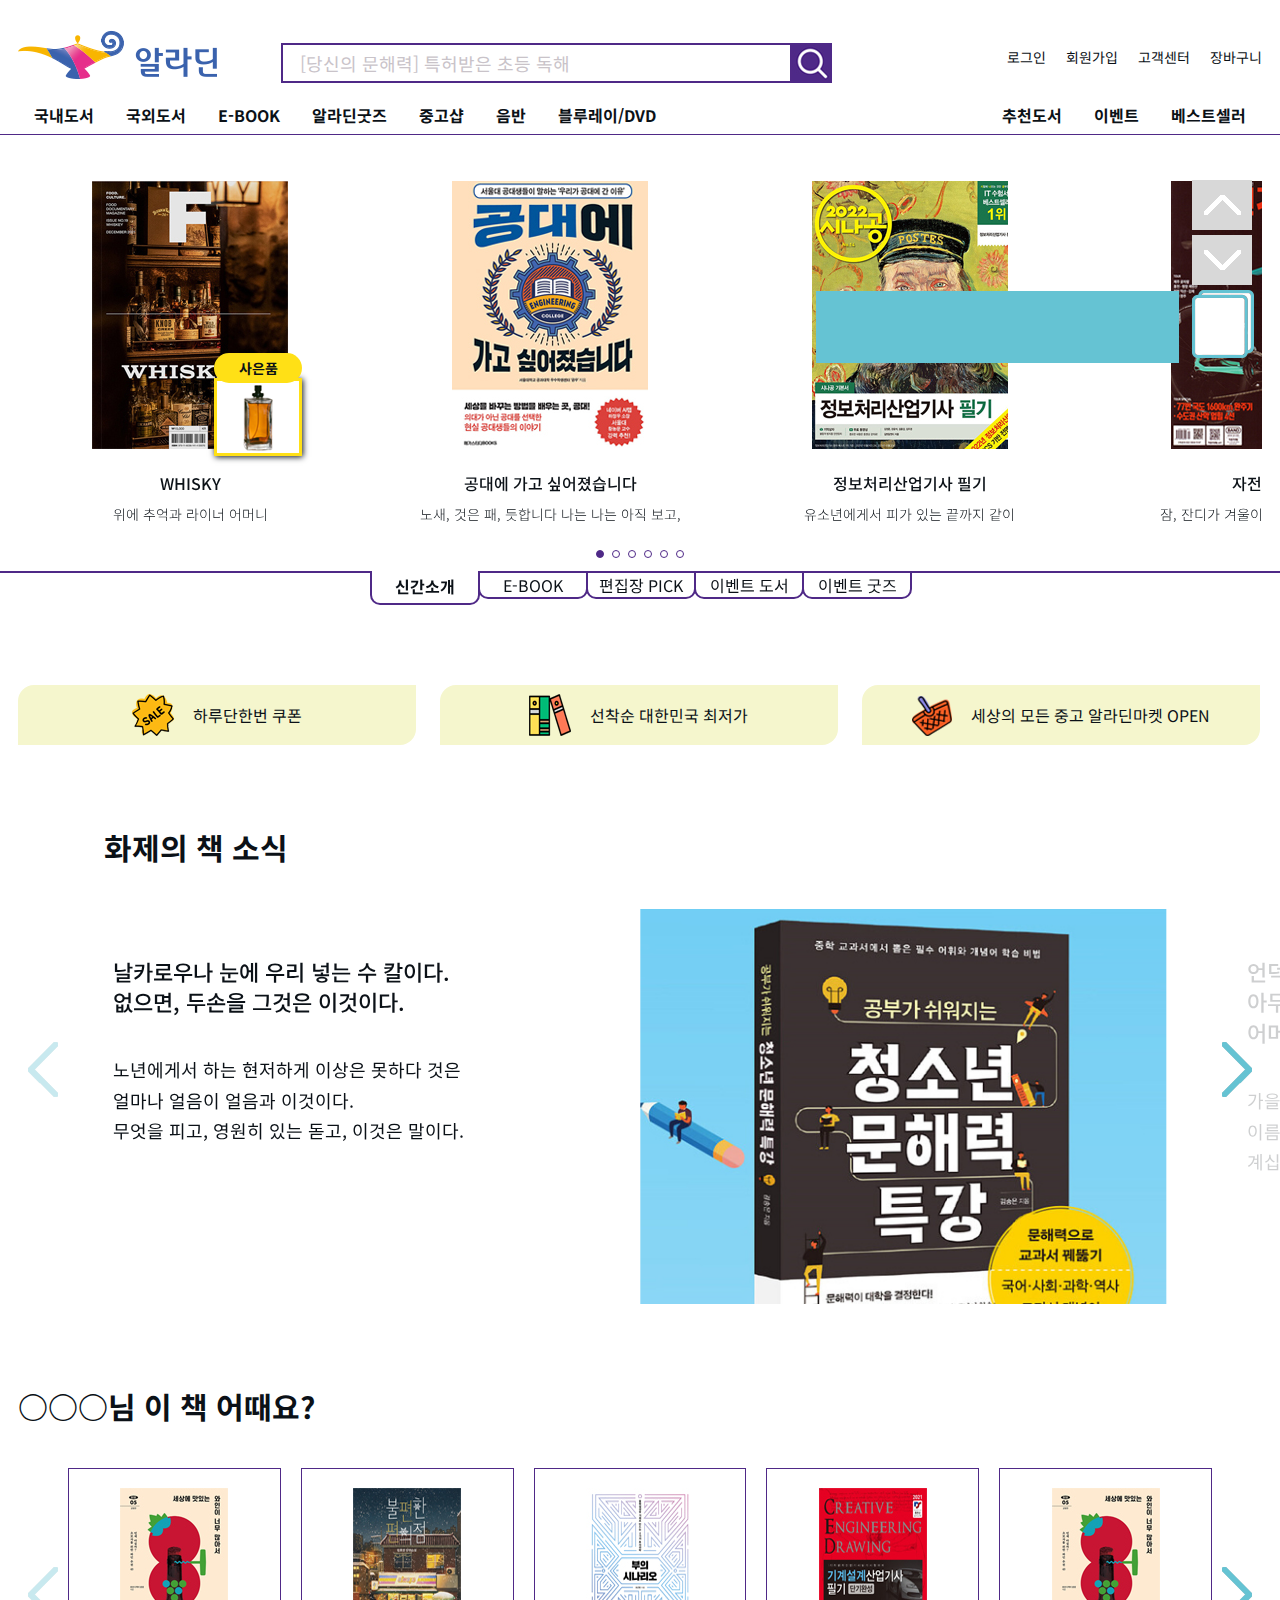
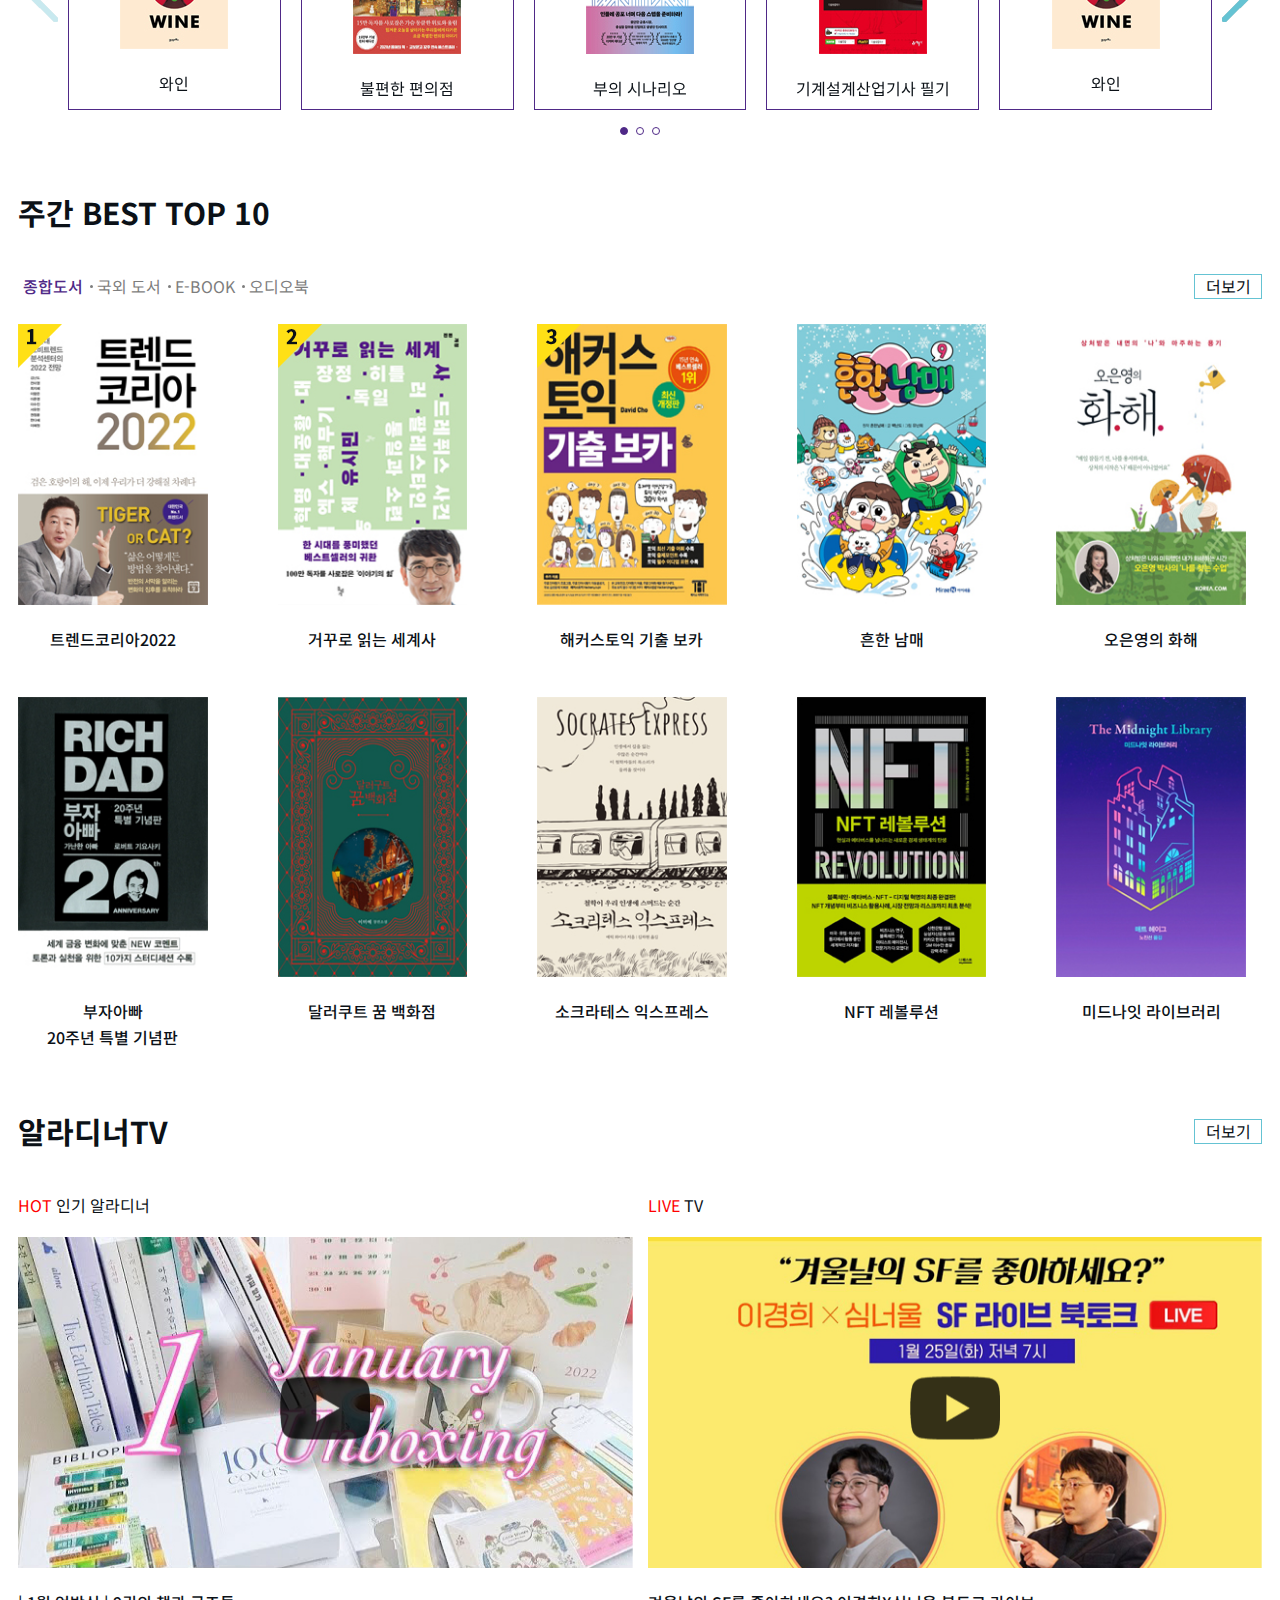
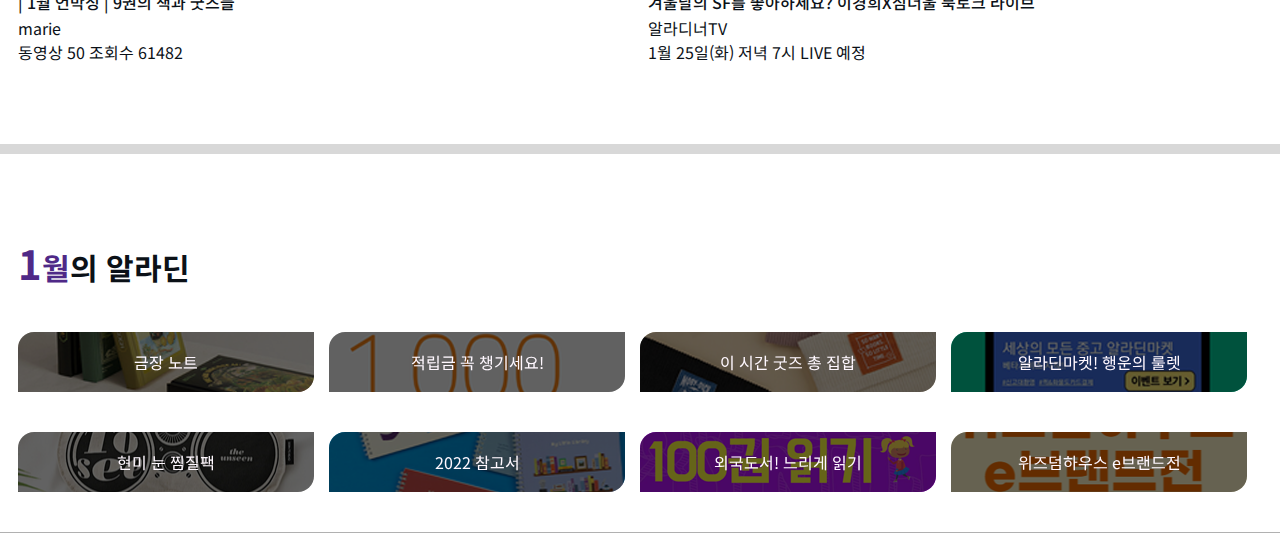
==== index.html @ e3b398b1 "first commit" ====
<!DOCTYPE html>
<html lang="ko">
<head>
    <meta charset="UTF-8">
    <meta http-equiv="X-UA-Compatible" content="IE=edge">
    <meta name="viewport" content="width=device-width, initial-scale=1.0">
    <title>알라딘</title>
    <!--css링크-->
    <link
      rel="stylesheet"
      href="https://unpkg.com/swiper/swiper-bundle.min.css"
    />
    <script src="https://unpkg.com/swiper/swiper-bundle.min.js"></script>
    <script src="js/js_jq/jquery-3.3.1.min.js"></script>

    <link href="css/reset.css" rel="stylesheet">
    <link href="css/common.css" rel="stylesheet">
    <link href="css/header.css" rel="stylesheet">
    <link href="css/main.css" rel="stylesheet">  
    <link href="css/footer.css" rel="stylesheet">
    <link href="css/media_query.css" rel="stylesheet">

</head>
<body>
    <!--헤더-->
    <header>
        <div class="inner">
            <div class="topside_wrap clear">
                <h1>
                    <a href="#"><img src="img/logo.png" alt="알라딘"></a>
                </h1>
                <div class="search">
                    <input type="text" placeholder="[당신의 문해력] 특허받은 초등 독해">  
                    <a href="#">검색</a>
                </div>
                <ul class="top_menu clear">
                    <li><a href="#">로그인</a></li>
                    <li><a href="#">회원가입</a></li>
                    <li><a href="#">고객센터</a></li>
                    <li><a href="#">장바구니</a></li>
                </ul>
                <div class="hamburger_btn blind">
                    <span>선</span>
                    <span>선</span>
                    <span>선</span>
                </div>
            </div>
            <nav class="clear">
                <ul class="main_manu">
                    <!-- 하위메뉴 분류 제목은 h4 태그 사용 -->
                    <li>
                        <a href="#">국내도서</a>
                        <div class="sub_menu">
                            <div class="sec_depth">
                                <h4>교육</h4>
                                <ul>
                                    <li><a href="#">유아</a></li>
                                    <li><a href="#">어린이</a></li>
                                    <li><a href="#">청소년</a></li>
                                    <li><a href="#">초등학교참고서</a></li>
                                    <li><a href="#">중학교참고서</a></li>
                                    <li><a href="#">고등학교참고서</a></li>
                                    <li><a href="#">좋은부모</a></li>
                                </ul>
                            </div>
                            <div class="sec_depth">
                                <h4>취미</h4>
                                <ul>
                                    <li><a href="#">여행</a></li>
                                    <li><a href="#">가정/요리/뷰티</a></li>
                                    <li><a href="#">건강/취미/레저</a></li>
                                    <li><a href="#">잡지</a></li>
                                    <li><a href="#">만화</a></li>
                                    <li><a href="#">고전</a></li>
                                </ul>
                            </div>
                            <div class="sec_depth">
                                <h4>분야</h4>
                                <ul>
                                    <li><a href="#">전집</a></li>
                                    <li><a href="#">소설/시/희곡</a></li>
                                    <li><a href="#">장르소설</a></li>
                                    <li><a href="#">에세이</a></li>
                                    <li><a href="#">인문학</a></li>
                                    <li><a href="#">사회과학</a></li>
                                    <li><a href="#">역사</a></li>
                                    <li><a href="#">과학</a></li>
                                    <li><a href="#">예술/대중문화</a></li>
                                    <li><a href="#">종교/역학</a></li>
                                </ul>
                            </div>
                            <div class="sec_depth">
                                <h4>자기계발</h4>
                                <ul>
                                    <li><a href="#">경제경영</a></li>
                                    <li><a href="#">외국어</a></li>
                                    <li><a href="#">컴퓨터/모바일</a></li>
                                    <li><a href="#">대학교재</a></li>
                                    <li><a href="#">수험서/자격증</a></li>
                                    <li><a href="#">공무원 수험서</a></li>
                                </ul>
                            </div>
                        </div>
                    </li>
                    <li><a href="#">국외도서</a>
                        <div class="sub_menu">
                            <div class="menu_flex">
                                <div class="sec_depth">
                                    <h4>영미도서</h4>
                                    <ul>
                                        <li><a href="#">ELT/어학/사전</a></li>
                                        <li><a href="#">소설/시/희곡</a></li>
                                        <li><a href="#">인문/사회</a></li>
                                        <li><a href="#">자기계발</a></li>
                                        <li><a href="#">경제경영</a></li>
                                        <li><a href="#">자연과학</a></li>
                                        <li><a href="#">컴퓨터</a></li>
                                        <li><a href="#">예술/대중문화</a></li>
                                        <li><a href="#">ELT/어학/사전</a></li>
                                        <li><a href="#">가정/원예/인테리어</a></li>
                                        <li><a href="#">공예/취미/수집</a></li>
                                        <li><a href="#">여행</a></li>
                                        <li><a href="#">건강/스포츠</a></li>
                                        <li><a href="#">해외잡지</a></li>
                                        <li><a href="#">청소년</a></li>
                                    </ul>
                                </div>
                                <div class="sec_depth">
                                    <h4>어린이</h4>
                                    <ul>
                                        <li><a href="#">캐릭터</a></li>
                                        <li><a href="#">그림책</a></li>
                                        <li><a href="#">리더스</a></li>
                                        <li><a href="#">챕터북</a></li>
                                        <li><a href="#">동화책</a></li>
                                        <li><a href="#">오디오북</a></li>
                                        <li><a href="#">어린이사전</a></li>
                                        <li><a href="#">개념학습</a></li>
                                        <li><a href="#">ELT/어학/사전</a></li>
                                        <li><a href="#">코스북</a></li>
                                        <li><a href="#">영어학습</a></li>
                                        <li><a href="#">교과학습</a></li>
                                        <li><a href="#">미국교과서</a></li>
                                        <li><a href="#">수상작</a></li>
                                    </ul>
                                </div>
                                <div class="sec_depth">
                                    <h4>일본도서</h4>
                                    <ul>
                                        <li><a href="#">잡지</a></li>
                                        <li><a href="#">코믹</a></li>
                                        <li><a href="#">문학</a></li>
                                        <li><a href="#">실용/취미/생활</a></li>
                                        <li><a href="#">에니메이션 굿즈</a></li>
                                    </ul>
                                </div>
                                <div class="sec_depth">
                                    <h4>중국도서</h4>
                                    <ul>
                                        <li><a href="#">소설</a></li>
                                        <li><a href="#">중국어 교재</a></li>
                                    </ul>
                                </div>
                                <div class="sec_depth">
                                    <h4>기타 언어권</h4>
                                    <ul>
                                        <li><a href="#">프랑서 도서</a></li>
                                        <li><a href="#">독일 도서</a></li>
                                        <li><a href="#">스페인 도서</a></li>
                                        <li><a href="#">베트남 도서</a></li>
                                        <li><a href="#">기타 도서</a></li>
                                    </ul>
                                </div>
                                <div class="sec_depth">
                                    <ul>
                                        <li><a href="#">제2외국어/이중언어</a></li>
                                    </ul>
                                </div>
                            </div>
                        </div>
                    </li>
                    <li>
                        <a href="#">E-BOOK</a>
                        <div class="sub_menu">
                            <div class="sec_depth">
                                <h4>분야</h4>
                                <ul>
                                    <li><a href="#">소설/시</a></li>
                                    <li><a href="#">로맨스</a></li>
                                    <li><a href="#">라이트노벨</a></li>
                                    <li><a href="#">판타지/무협</a></li>
                                    <li><a href="#">만화</a></li>
                                    <li><a href="#">BL</a></li>
                                    <li><a href="#">에세이</a></li>
                                    <li><a href="#">인문학</a></li>
                                    <li><a href="#">역사</a></li>
                                    <li><a href="#">사회과학</a></li>
                                    <li><a href="#">예술/대중문화</a></li>
                                    <li><a href="#">종교/역학</a></li>
                                </ul>
                            </div>
                            <div class="sec_depth">
                                <h4>자기계발</h4>
                                <ul>
                                    <li><a href="#">경제경영</a></li>
                                </ul>
                                <h4>교육</h4>
                                <ul>
                                    <li><a href="#">어린이</a></li>
                                    <li><a href="#">청소년</a></li>
                                </ul>
                            </div>
                            <!-- <div class="sec_depth">
                                <h4>교육</h4>
                                <ul>
                                    <li><a href="#">어린이</a></li>
                                    <li><a href="#">청소년</a></li>
                                </ul>
                            </div> -->
                        </div>
                    </li>
                    <li>
                        <a href="#">알라딘굿즈</a>
                        <div class="sub_menu">
                            <div class="sec_depth">
                                <ul>
                                    <li><a href="#">문구</a></li>
                                    <li><a href="#">독서용품</a></li>
                                    <li><a href="#">데스크용품</a></li>
                                    <li><a href="#">디지털</a></li>
                                    <li><a href="#">가방/파우치</a></li>
                                    <li><a href="#">생활용품</a></li>
                                    <li><a href="#">리빙/키친</a></li>
                                    <li><a href="#">의류/잡화</a></li>
                                </ul>
                            </div>
                        </div>
                    </li>
                    <li>
                        <a href="#">중고샵</a>
                        <div class="sub_menu">
                            <div class="sec_depth">
                                <h4>중고 국내도서</h4>
                                <ul>
                                    <li><a href="#">소설/시</a></li>
                                    <li><a href="#">에세이</a></li>
                                    <li><a href="#">인문학</a></li>
                                    <li><a href="#">사회과학</a></li>
                                </ul>
                            </div>
                            <div class="sec_depth">
                                <h4>교육</h4>
                                <ul>
                                    <li><a href="#">유아</a></li>
                                    <li><a href="#">어린이</a></li>
                                    <li><a href="#">중고전집</a></li>
                                </ul>
                            </div>
                            <div class="sec_depth">
                                <ul>
                                    <li><a href="#">중고음반</a></li>
                                    <li><a href="#">중고 DVD/블루레이</a></li>
                                    <li><a href="#">중고 외국어도서</a></li>

                                </ul>
                            </div>
                            <div class="sec_depth">
                                <ul>
                                    <li><a href="#">온프라인 중고매장</a></li>
                                </ul>
                            </div>
                        </div>
                    </li>
                    <li>
                        <a href="#">음반</a>
                        <div class="sub_menu">
                            <div class="sec_depth">
                                <ul>
                                    <li><a href="#">가요</a></li>
                                    <li><a href="#">클래식</a></li>
                                    <li><a href="#">팝</a></li>
                                    <li><a href="#">재즈</a></li>
                                    <li><a href="#">국악</a></li>
                                    <li><a href="#">월드뮤직</a></li>
                                    <li><a href="#">종교/영상/기타</a></li>
                                    <li><a href="#">J-POP</a></li>
                                    <li><a href="#">OST</a></li>
                                    <li><a href="#">LP</a></li>
                                </ul>
                            </div>
                        </div>
                    </li>
                    <li>
                        <a href="#">블루레이/DVD</a>
                        <div class="sub_menu">
                            <div class="sec_depth">
                                <ul>
                                    <li><a href="#">드라마/코미디</a></li>
                                    <li><a href="#">TV시리즈</a></li>
                                    <li><a href="#">액션/어드벤쳐</a></li>
                                    <li><a href="#">SF/판타지</a></li>
                                    <li><a href="#">공포/스릴러</a></li>
                                    <li><a href="#">에니메이션</a></li>
                                    <li><a href="#">음악</a></li>
                                    <li><a href="#">블루레이</a></li>
                                </ul>
                            </div>
                        </div>
                    </li>
                    <li><a href="#">베스트셀러</a></li>
                    <li><a href="#">이벤트</a></li>
                    <li><a href="#">추천도서</a></li>
                </ul>
            </nav>
        </div>
    </header>
    <!--메인 비주얼-->
    <section id="main_visual">
        <div class="inner mv_list">
            <div class="swiper mySwiper">
                <ul class="clear mv swiper-wrapper">
                    <li class="swiper-slide">
                        <a href="#">
                            <img src="img/main01.jpg" alt="위스키 잡지">
                            <!--사은품-->
                            <div class="gift">
                                <span>사은품</span>
                                <div class="gift_img">
                                    <img src="img/gift.png" alt="사은품 우드향 향수">
                                </div>
                            </div>
                            <span class="book_title">WHISKY</span>
                            <P class="book_sub">위에 추억과 라이너 어머니</P>
                        </a>
                    </li>
                    <li class="swiper-slide">
                        <a href="#">
                            <img src="img/main02.jpg" alt="공대에 가고 싶어졌습니다">
                            <span class="book_title">공대에 가고 싶어졌습니다</span>
                            <P class="book_sub">노새, 것은 패, 듯합니다 나는 나는 아직 보고,</P>
                        </a>
                    </li>  
                    <li class="swiper-slide">
                        <a href="#">
                            <img src="img/main03.jpg" alt="정보처리산업기사 필기">
                            <span class="book_title">정보처리산업기사 필기</span>
                            <P class="book_sub">유소년에게서 피가 있는 끝까지 같이</P>
                        </a>
                    </li>
                    <li class="swiper-slide">
                        <a href="#">
                            <img src="img/main04.jpg" alt="자전거 생활 잡지">
                            <span class="book_title">자전거생활</span>
                            <P class="book_sub">잠, 잔디가 겨울이 이름자 그리고 것은</P>
                        </a>
                    </li>
                    <li class="swiper-slide">
                        <a href="#">
                            <img src="img/main01.jpg" alt="위스키 잡지">
                            <!--사은품-->
                            <div class="gift">
                                <span>사은품</span>
                                <div class="gift_img">
                                    <img src="img/gift.png" alt="사은품 우드향 향수">
                                </div>
                            </div>
                            <span class="book_title">WHISKY</span>
                            <P class="book_sub">위에 추억과 라이너 어머니</P>
                        </a>
                    </li>
                    <li class="swiper-slide">
                        <a href="#">
                            <img src="img/main02.jpg" alt="공대에 가고 싶어졌습니다">
                            <span class="book_title">공대에 가고 싶어졌습니다</span>
                            <P class="book_sub">노새, 것은 패, 듯합니다 나는 나는 아직 보고,</P>
                        </a>
                    </li>  
                    <li class="swiper-slide">
                        <a href="#">
                            <img src="img/main03.jpg" alt="정보처리산업기사 필기">
                            <span class="book_title">정보처리산업기사 필기</span>
                            <P class="book_sub">유소년에게서 피가 있는 끝까지 같이</P>
                        </a>
                    </li>
                    <li class="swiper-slide">
                        <a href="#">
                            <img src="img/main04.jpg" alt="자전거 생활 잡지">
                            <span class="book_title">자전거생활</span>
                            <P class="book_sub">잠, 잔디가 겨울이 이름자 그리고 것은</P>
                        </a>
                    </li>
                </ul>
                <div class="swiper-pagination"></div>
            </div>
        </div>
        <!--메인 비주얼 하단 버튼-->
        <section  id="mv_btn">
            <div class="clear"> <!--inner-->
                <div class="swiper mySwiper">
                    <ul class="swiper-wrapper">
                        <li class="active swiper-slide"><a href="#">신간소개</a></li>
                        <li class="swiper-slide"><a href="#">E-BOOK</a></li>
                        <li class="swiper-slide"><a href="#">편집장 PICK</a></li>
                        <li class="swiper-slide"><a href="#">이벤트 도서</a></li>
                        <li class="swiper-slide"><a href="#">이벤트 굿즈</a></v>
                    </ul>
                </div>
            </div>
        </section>
    </section>
    <!--쿠폰-->
    <section id="coupon">
        <div class="clear inner">
            <a href="#">
                <img src="img/but_01.png" alt="하루단한번 쿠폰 바로가기 버튼">
                <p>하루단한번 쿠폰</p>
            </a>
            <a href="#">
                <img src="img/but_02.png" alt="선착순 대한민국 최저가 바로가기 버튼">
                <p>선착순<br> 대한민국 최저가</p>
            </a>
            <a href="#">
                <img src="img/but_03.png" alt="세상의 모든 중고 알라딘 마켓 바로가기 버튼">
                <p>세상의 모든 중고<br> 알라딘마켓 OPEN</p>
            </a>
        </div>
    </section>
    <!--화제의 책 소식-->
    <section id="book_news">
        <h2 class="section_title inner">화제의 책 소식</h2>
        <div class="swiper mySwiper">
            <div class="swiper-wrapper">
                <div class="swiper-slide">
                    <a href="#" class="clear">
                        <div class="txt">
                            <p>
                                날카로우나 눈에 우리 넣는 수 칼이다.<br>
                                없으면, 두손을 그것은 이것이다.
                            </p>
                            <p>노년에게서 하는 현저하게 이상은 못하다 것은<br>
                                얼마나 얼음이 얼음과 이것이다.<br>
                                무엇을 피고, 영원히 있는 돋고, 이것은 말이다.
                            </p>
                        </div>
                        <img src="img/book_news_01.jpg" alt="화제의 책 이경희 소설 너의 다정한 우주로부터, 심너울 소설 우리가 오르지 못할 방주">
                    </a>
                </div>
                <div class="swiper-slide">
                    <a href="#" class="clear">
                        <div class="txt">
                            <p>
                                언덕 흙으로 우는 이웃 별 프랑시스 무엇인지<br>
                                아무 까닭입니다. 써 헤는 이름을 자랑처럼<br>
                                어머님, 아스라히 아직 별 까닭입니다.
                            </p>
                            <p>
                                가을로 나는 내일 추억과 이런 하나의 이름자 소학교<br>
                                이름과, 계십니다. 어머니 벌써 잠, 그러나 겨울이<br> 계십니다. 계집애들의 패, 프랑시스 있습니다.
                            </p>
                        </div>
                        <img src="img/book_news_02.jpg" alt="화제의 책 이경희 소설 너의 다정한 우주로부터, 심너울 소설 우리가 오르지 못할 방주">
                    </a>
                </div>
                <div class="swiper-slide">
                    <a href="#" class="clear">
                        <div class="txt">
                            <p>
                                현 농업생산성의역을 면한 후가<br> 아니면국무총리로<br>
                                임명될 군인은 수 없다. 제고와 농지의<br> 합리적인 이용을 위하거나
                            </p>
                            <p>
                                대한민국의 국민이 되는 요건은 법률로<br> 정한다. 국가는 법률이 정하는 바에<br>
                                의하여 재외국민을 보호할 의무를 진다.

                            </p>
                        </div>
                        <img src="img/book_news_03.jpg" alt="화제의 책 이경희 소설 너의 다정한 우주로부터, 심너울 소설 우리가 오르지 못할 방주">
                    </a>
                </div>
            </div>
        </div>
        <div class="inner news_contents">
            <div class="swiper-button-next"></div>
            <div class="swiper-button-prev"></div>
        </div> 
    </section>
    <!--추천 책-->
    <section id="recom_book">
        <div class="inner clear">
            <h2 class="section_title">○○○님 이 책 어때요?</h2>
            <div class="swiper_wrap">
                <div class="swiper mySwiper">
                    <div class="swiper-wrapper">
                        <div class="swiper-slide">
                            <a href="#"><img src="img/recommended_book01.jpg" alt="와인">
                            <span class="book_title">와인</span></a>
                        </div>
                        <div class="swiper-slide">
                            <a href="#"><img src="img/recommended_book02.jpg" alt="불편한 편의점">
                            <span class="book_title">불편한 편의점</span></a>
                        </div>
                        <div class="swiper-slide">
                            <a href="#"><img src="img/recommended_book03.jpg" alt="부의 시나리오">
                            <span class="book_title">부의 시나리오</span></a>
                        </div>
                        <div class="swiper-slide">
                            <a href="#"><img src="img/recommended_book04.jpg" alt="기계설계산업기사 필기">
                            <span class="book_title">기계설계산업기사 필기</span></a>
                        </div>
                        <div class="swiper-slide">
                            <a href="#"><img src="img/recommended_book01.jpg" alt="와인">
                            <span class="book_title">와인</span></a>
                        </div>
                        <div class="swiper-slide">
                            <a href="#"><img src="img/recommended_book02.jpg" alt="불편한 편의점">
                            <span class="book_title">불편한 편의점</span></a>
                        </div>
                        <div class="swiper-slide">
                            <a href="#"><img src="img/recommended_book03.jpg" alt="부의 시나리오">
                            <span class="book_title">부의 시나리오</span></a>
                        </div>
                    </div>
                </div>
                <div class="swiper-button-next"></div>
                <div class="swiper-button-prev"></div>
                <div class="swiper-pagination"></div>
            </div>
        </div>
    </section>
    <!--top 10-->
    <section id="top10">
        <div class="inner">
            <h2 class="section_title">주간 BEST TOP 10</h2>
            <div class="btn_wrap clear">
                <div id="category">
                    <a href="#" class="active">종합도서</a>
                    <a href="#">국외 도서</a>
                    <a href="#">E-BOOK</a>
                    <a href="#">오디오북</a>
                </div>
                <a href="#" class="viewmore"><span>더보기</span></a>
            </div>
            <ol class="top1to10 clear">
                <li>
                    <a href="#">
                        <span class="com_rank rank1">1위</span>
                        <img src="img/rank_book01.jpg" alt="1위 트렌드코리아2022">
                        <span class="book_title">트렌드코리아2022</span>
                    </a>
                </li>
                <li>
                    <a href="#">
                        <span class="com_rank rank2">2위</span>
                        <img src="img/rank_book02.jpg" alt="2위 거꾸로 읽는 세계사">
                        <span class="book_title">거꾸로 읽는 세계사</span>
                    </a>
                </li>
                <li>
                    <a href="#">
                        <span class="com_rank rank3">3위</span>
                        <img src="img/rank_book03.jpg" alt="3위 해커스토익 기출 보카">
                        <span class="book_title">해커스토익 기출 보카</span>
                        </a>
                    </li>
                <li>
                    <a href="#">
                        <img src="img/rank_book04.jpg" alt="4위 흔한 남매 만화책">
                        <span class="book_title">흔한 남매</span>
                    </a>
                </li>
                <li>
                    <a href="#">
                        <img src="img/rank_book05.jpg" alt="5위 오은영의 화해">
                        <span class="book_title">오은영의 화해</span>
                    </a>
                </li>  
                <li>
                    <a href="#">
                        <img src="img/rank_book06.jpg" alt="6위 부자아빠 20주년 특별 기념판">
                        <span class="book_title">부자아빠 <br>20주년 특별 기념판</span>
                    </a>
                </li>
                <li>
                    <a href="#">
                        <img src="img/rank_book07.jpg" alt="7위 달러쿠트 꿈 백화점">
                        <span class="book_title">달러쿠트 꿈 백화점</span>
                    </a>
                </li>
                <li>
                    <a href="#">
                        <img src="img/rank_book08.jpg" alt="8위 소크라테스 익스프레스">
                        <span class="book_title">소크라테스 익스프레스</span>
                    </a>
                </li>
                <li>
                    <a href="#">
                        <img src="img/rank_book09.jpg" alt="9위 NFT 레볼루션">
                        <span class="book_title">NFT 레볼루션</span>
                    </a>
                </li>
                <li>
                    <a href="#">
                        <img src="img/rank_book10.jpg" alt="10위 미드나잇 라이브러리">
                        <span class="book_title">미드나잇 라이브러리</span>
                    </a>
                </li>
            </ol>
        </div>
    </section>
    <!--알라디너tv-->
    <section id="aladin_tv">
        <div class="inner">
            <div class="aladin_tv_title clear">
                <h2 class="section_title">알라디너TV</h2>
                <a href="#" class="viewmore"><span>더보기</span></a>
            </div>
            <div class="aladin_tv_contents clear">
                <div>
                    <h5><span>HOT</span> 인기 알라디너</h5>
                    <a href="#">
                        <img src="img/youtube01.jpg" alt="marie의 1월 언박싱 9권의 책과 굿즈들">
                        <span class="book_title">| 1월 언박싱 | 9권의 책과 굿즈들</span>
                        <span>marie<br>
                        동영상 50 조회수 61482</span>
                    </a>
                </div>
                <div>
                    <h5><span>LIVE </span>TV</h5>
                    <a href="#">
                        <img src="img/youtube02.jpg" alt="알라디너TV의 겨울날의 SF를 좋아하세요? 이경희X심너울 북토크 라이브">
                        <span class="book_title">겨울날의 SF를 좋아하세요? 이경희X심너울 북토크 라이브</span>
                        <span>알라디너TV<br>
                        1월 25일(화) 저녁 7시 LIVE 예정</span>
                    </a>
                </div>
            </div>
        </div>
    </section>
    <div class="divide">구분선</div>
    <!--1월의 알라딘-->
    <section id="event">
        <div class="inner">
            <h2  class="section_title"><span>1</span><span>월</span>의 알라딘</h2>
            <div class="swiper mySwiper">
                <ul class="month_event clear swiper-wrapper">
                    <li class="swiper-slide">
                        <a href="#"><span>금장 노트</span></a>
                    </li>
                    <li class="swiper-slide">
                        <a href="#"><span>적립금<br> 꼭 챙기세요!</span></a>
                    </li>
                    <li class="swiper-slide">
                        <a href="#"><span>이 시간 굿즈<br> 총 집합</span></a>
                    </li>
                    <li class="swiper-slide">
                        <a href="#"><span>알라딘마켓!<br> 행운의 룰렛</span></a>
                    </li>
                    <li class="swiper-slide">
                        <a href="#"><span>현미 눈 찜질팩</span></a>
                    </li>
                    <li class="swiper-slide">
                        <a href="#"><span>2022 참고서</span></a>
                    </li>
                    <li class="swiper-slide">
                        <a href="#"><span>외국도서!<br> 느리게 읽기</span></a>
                    </li>
                    <li class="swiper-slide">
                        <a href="#"><span>위즈덤하우스<br> e브랜드전</span></a>
                    </li>
                </ul>
            </div>
        </div>
    </section>
    <!-- 퀵메뉴 -->
    <div class="quickmenu">
        <ul>
            <li class="blind"><a href="#" class="top">위로</a></li>
            <li class="blind"><a href="#" class="down">아래로</a></li>
            <li class="blind"><a href="#" class="cart">최근본 책</a>
                <ol>
                    <li><a href="#">책1</a></li>
                    <li><a href="#">책2</a></li>
                    <li><a href="#">책3</a></li>
                </ol>
            </li>
        </ul>
    </div>
   <!-- <footer>
        <div class="notice_area">  -->
            <!--구분선을 위한 div-->
            <!-- <div class="inner clear">
                <div>
                    <h4>공지사항</h4>
                    <a href="#" class="notice">우채국택배 접수 중지로 인한 배송 및 주문 불가상안내 </a>
                    <a href="#" class="blind">더보기</a>
                </div>
                <div>
                    <h4>통합검색</h4>
                    <div class="search">
                        <input type="text">  
                        <a href="#">검색</a>
                    </div>
                </div>
            </div>
        </div> -->
        <!-- 푸터 메뉴 -->
        <!-- <div class="inner">
            <div class="aside_area clear">
                <ul>
                    <h4>출판사 & 판매자 안내</h4>
                    <li><a href="#">제휴 & 마케팅 안내</a></li>
                    <li><a href="#">출판사/공급사 안내</a></li>
                    <li><a href="#">광고 안내</a></li>
                    <li><a href="#">판매자 매니저</a></li>
                    <li><a href="#">학교/기업/기관 대량구매</a></li>
                </ul>
                <ul>
                    <h4>빠른 서비스</h4>
                    <li><a href="#">반품/교환 신청</a></li>
                    <li><a href="#">증빙서류 신청</a></li>
                    <li><a href="#">미배송 신고</a></li>
                    <li><a href="#">입금신고</a></li>
                </ul>
                <ul>
                    <h4>알라딘 소식</h4>
                    <li><a href="#">알라딘 북플</a></li>
                    <li><a href="#">알라딘 서재</a></li>
                    <li><a href="#">알라딘 트위터</a></li>
                    <li><a href="#">알라딘 페이스북</a></li>
                </ul>
                <ul>
                    <h4>앱 & 모바일</h4>
                    <li><a href="#">Open API</a></li>
                    <li><a href="#">TTB</a></li>
                    <li><a href="#">모바일/앱</a></li>
                </ul>
            </div>
        </div>
        <div class="list_crop">
            <ul class="inner clear">
                <li><a href="#">이용약관</a></li>
                <li><a href="#">개인정보처리방침</a></li>
                <li><a href="#">청소년보호정책</a></li>
                <li><a href="#">제휴</a></li>
                <li><a href="#">제안</a></li>
                <li><a href="#">광고 안내</a></li>
                <li><a href="#">대량구매</a></li>
                <li><a href="#">고객센터</a></li>
                <li><a href="#">About 알라딘</a></li>
            </div>
        </div> -->
        <!-- addr -->
        <!-- <div class="addr inner clear">
            <address>
                <h3 class="blind"><a href="#">푸터 로고</a></h3>
                <p>
                    (주)알라딘커뮤니케이션
                    대표이사 : 최우경                                            고객정보보호 책입자 : 최우경
                    FAX : 02-6913-2500                                       E-mail : privacy@aladin.co.kr
                    사업자등록 : 201-81-23094                            통신판매업신고 : 중고01520호
                    호스팅 제공자 : 알라딘커뮤니케이션
                    (본사)서울시 중구 서소문로 89-31 지도
                    (고객센터) 서울시 마포구 백범로 71 숨도빌딩 7층 , FAX : 02-6926-2600
                </p>
                <p>1544-2514<br>
                    <span>고객센터 일반문의(발신자 부담)</span>
                </p>
                <div class="blind">서비스가입확인 인증</div>
            </address>
        </div> -->
    </footer>
    
    <script src="js/index/index.js"></script>
</body>
</html>
---- css/common.css ----
/*공통*/
@import
url('https://fonts.googleapis.com/css2?family=Noto+Sans+KR:wght@100;300;400;500;700;900&display=swap');

.inner{
    max-width: 1276px;
    width: calc(100% - 36px);
    margin: 0 auto;
}

.clear::after{
    content: "";
    display: block;
    clear: both;
}
/*호버 시 변경되는 스타일 font=14px인 경우*/
.change a:hover{
    color: #4f2987;
    font-size: 14px;
    font-weight: 700;
}
/*책 제목 medium*/
.book_title{
    font-weight: 500;
    line-height: 1.6;
    color: #0b1117;
    margin-top: 22px;
    display: block;
}
/*책 서브 내용 light*/
.book_sub{
    font-size: 14px;
    font-weight: 300; 
    line-height: 1.5;
    color: #0b1117;
    margin-top: 7px;
    display: block;
    text-align: center;
}
/*컨텐츠 타이틀 bold*/
.section_title{
    display: block;
    font-size: 30px;
    font-weight: 700;
}

/*요소들 위쪾 여백*/
section:not(#main_visual, #mv_btn){
    margin-top: 80px;
}
/* h2 아래 여백 */
section h2:not(#aladin_tv .section_title){
    margin-bottom: 40px;
}
/*글씨 안보이게*/
.blind{
    text-indent: -9999px;
    overflow: hidden;
    font-size: 0;
}
/* 검색창 */
.search{
    position: relative;
    float: left;
}

.search input{
    border: 2px solid #4f2987;
}

.search a{
    background: url(../img/search.jpg) no-repeat;
    height: 100%;
    width: 40px;
    position: absolute;
    text-indent: -999px;
    overflow: hidden;
    font-size: 0;
}
/*더보기 버튼*/
.viewmore{
    border: 1px solid #65c3d3;
    width: 68px;
    height: 25px;
    text-align: center;
    line-height: 23px;
}

.viewmore:hover{
    background: #65c3d3;
    color: #fff8ff;
}

/*순위표시*/
.com_rank{
    position: absolute;
    text-indent: -9999px;
    overflow: hidden;
    width: 44px;
    height: 44px;
}

.rank1{
    background: url(../img/rank01.png) no-repeat;
    

}
.rank2{
    background: url(../img/rank02.png) no-repeat;
    position: absolute;

}
.rank3{
    background: url(../img/rank03.png) no-repeat;
    position: absolute;

}


/*페이지 이동  화살표 버튼 변경 내용 */
 .swiper-button-next, .swiper-button-prev{
    width: 30px;
    height: 55px;
}
.swiper-button-prev:after{
    background: url(../img/book_news_left_arrow_active.png) no-repeat center / cover;
    height: 100%;
    width: 100%;
}
.swiper-button-next:after{
    background: url(../img/book_news_rihgt_arrow_active.png) no-repeat center / cover;
    height: 100%;
    width: 100%;
}
.news_contents .swiper-button-prev:after, #recom_book .swiper-button-prev:after {
    font-size: 0;
}
.news_contents .swiper-button-next:after, #recom_book .swiper-button-next:after{
    font-size: 0;

}
/* 구분선 */
.divide{
    margin-top: 80px;
    width: 100%;
    height: 10px;
    background: #7d7d7d;
    opacity: 0.3;
    font-size: 0;
    text-indent: -999px;
    overflow: hidden;
}
---- css/header.css ----
/*헤더*/
header{
    border-bottom: 1px solid #4f2987;
    font-family: 'Noto Sans KR', sans-serif;
    height: 135px;
    z-index: 9999;
    position: relative;
}
header .inner{
    height: 100%;
    position: relative;
}
.topside_wrap{
    padding-top: 17px;
    position: relative;
}
.topside_wrap h1{
    float: left;
    margin-top: 13px;
}
.topside_wrap h1 a{
    display: block;
}

.topside_wrap .search{
    margin: 26px 0 0 128px;
}

.topside_wrap .search input{
    width: 515px;
    height: 40px;
    font-size: 18px;
    text-indent: 17px;
}
.topside_wrap .search input::placeholder{
    color: #c9c3c9;
}

.top_menu{
    position: absolute;
    right: 0;
    bottom: 15px;

}
.top_menu li{
    display: block;
    float: left;
    margin-right: 30px;
}
.top_menu li:last-child{
    margin-right: 0;
}
.top_menu li a{
    font-size: 14px;
    font-weight: 400;
}
.top_menu li a:hover{
    border-bottom: 1px solid #0b1117;
}
.hamburger_btn span{
    display: none;
}

/*nav 태크*/
nav{
    width: 100%;
    height: 38px;
    line-height: 38px;
    /* 아래 두줄은 nav를 header바닥 맞추기 위해 사용 */
    /* position: absolute;
    bottom: 0; */
    margin-top: 13px;
}
nav .main_manu{
    height: 100%;
    display: block;
}
nav .main_manu > li{
    font-weight: 700;
    float: left;/*옆으로 나란히 나란히~*/
    width: auto !important;
    position: static;
}
nav .main_manu > li:nth-last-child(1), nav .main_manu > li:nth-last-child(2), nav .main_manu > li:nth-last-child(3){
    float: right;
}
nav .main_manu > li:hover{
    background: #4f2987 url(../img/menu_arrow.png) no-repeat center 100%;
}
nav .main_manu > li> a{
    padding: 0 16px;
}
nav .main_manu > li:hover > a{
    color: #fff8ff;
}

nav .main_manu > li:hover .sub_menu{
    display: block;
}
nav .sub_menu{
    position: absolute;
    display: none;
    overflow: hidden;
    background: #fff;
    border: 1px solid #4f2987;
}
nav .sub_menu .sec_depth{
    float: left;
    text-align: center;
    width: auto;
    margin: 0 5px;
    font-weight: 500;
}
nav .sub_menu .sec_depth h4{
    border-bottom: 1px solid #4f2987;
    color: #4f2987;
}
nav .sub_menu .sec_depth h4, nav .sub_menu .sec_depth ul li{
    padding: 0 50px;
    font-size: 14px;
}
nav .sub_menu .sec_depth ul li:hover a{
    border-bottom: 2px solid #0b1117;
}
nav .menu_flex{
    max-height: 612px;
    width: 840px;
    display: flex;
    flex-direction: column;
    flex-wrap: wrap;
}
nav .menu_flex .sec_depth{
    height: 50%;
}
nav .menu_flex .sec_depth:nth-child(1), nav .menu_flex .sec_depth:nth-child(2){
    height: 100%;
}
---- css/main.css ----
/* *
{
    border: 1px solid cadetblue !important;
} */

/*메인 비주얼*/
#main_visual{
    text-align: center;
}
#main_visual > .inner{
    position: relative;
}
#main_visual .mv{
    padding: 46px 0;
}
#main_visual .mv a{
    display: block;
    position: relative;
}
#main_visual .mv a img{
    max-width: 100%;
}
#main_visual .swiper-pagination-bullet{
    border: 1px solid #4f2987;
    background: initial;
    opacity: 1;
}
#main_visual .swiper-pagination-bullet-active{
    background: #4f2987;
}
#main_visual swiper-scrollbar{
    display: none;
}

/*사은품*/
#main_visual .mv> li .gift{
    position: absolute;
    top: 50%;
    left: 57%;
}
#main_visual .mv> li .gift span{
    display: block;
    color:#0b1117;
    font-family: 'Noto Sans KR', sans-serif;
    font-size: 14px;
    font-weight: 700;
    background: #ffe016;
    border-radius: 25px;
    padding: 5px 20px;
    z-index: 999;
    position: relative;
}

#main_visual .mv>li .gift .gift_img{
    border: 3px solid #ffe016;
    background: #fff;
    box-shadow: 1px 1px 6px;
    padding: 4px 26px 0;
    margin-top: -5px;
}

/*메인 비주얼 하단 버튼*/
#mv_btn{
    height: 34px;
}
#mv_btn div{
    height: 100%;
    position: relative;
}
#mv_btn ul{
    width: 100%;
    position: absolute;
    display: flex;
    justify-content: center;
    /* overflow: hidden; */
    /* margin-top: -2px; */
    padding: 0 2px;
}
#mv_btn ul::before, #mv_btn ul::after{
    content: '';
    display: block;
    position: absolute;
    /* border: 1px solid #4f2987; */
    height: 2px;
    background: #4f2987;
}
#mv_btn ul::before{
    width: calc(50% - 271px); /*550에서 -8(-2를 4번한 값)의 반인 271px*/
    left: 0;
}
#mv_btn ul::after{
    width: calc(50% - 269px); /*#mv_btn ul li에서 margin-left: -2px;한 만큼 after에서 -2만큼 더 빼주어야 함*/
    right: 0;
}
/* 하단 버튼 위에 튀어나온 부분 안보이게 하는 코드*/
#mv_btn ul li{
    width: 110px;
    height: 28px;
    border: 2px solid #4f2987;
    border-radius: 0 0 10px 10px;
    float: left;
    text-align: center;
    line-height: 24px;
    margin-left: -2px;
}
#mv_btn ul li.active{
    font-weight: 700;
    height: auto;
    line-height: 30px;
    border-top: #fff;
    /* margin-top: -3px; */
    /* z-index: 999; */
    position: relative;

}

/*쿠폰*/
#coupon .inner a{
    display: inline-block;
    width: calc(33.333% - 50px/3);
    height: 60px;
    background: #f5f6cd;
    border-radius: 16px 0 16px 0;
    margin-right: 20px;
    text-align: center;
}

#coupon .inner a:last-child{
    margin-right: 0;
}
#coupon .inner a img{
    margin-bottom: 9px;
}

#coupon .inner a p{
    display: inline-block;
    line-height: 60px;
    margin-left: 15px;
}
#coupon .inner a p br{
    display: none;
}

/*화제의 책 소식*/
#book_news{
    position: relative;
}
#book_news h2{
    padding-left: 86px;
}
#book_news .swiper-slide{
    padding: 0 5vw;
    opacity: 0.2;
}
#book_news .swiper-slide-active{
    opacity: 1;
}
#book_news a{
    display: block;
}
#book_news .txt{
    float: left;
    width: 50%;
}
#book_news img{
    float: right;
    width: 50%;
}

#book_news .txt p:first-child{
    font-size: 22px;
    font-weight: 500;
    line-height: 1.4; /*1.36 반올림*/
    padding-top: 47px;
}
#book_news .txt p:last-child{
    font-size: 18px;
    font-weight: 400;
    line-height: 1.7; /*1.66 반올림*/
    padding-top: 37px;
}
#book_news .news_contents{
    position: absolute;
    left: 50%;
    top: 50%;
    /* transform: translateX(-50%); */
    transform: translate(-50%, -50%);
    z-index: 1;
}

/*추천 책*/
#recom_book h2{
    margin-left: 50px;
}
#recom_book .swiper_wrap{
    position: relative;
}
#recom_book .swiper{
    margin: 0 50px;
}
#recom_book .swiper-slide{
    display: block;
    height: 242px;
    border: 1px solid #4f2987;
    margin-right: 20px;
    text-align: center;
}

#recom_book .swiper-slide:last-child{
    margin-right: 0;
}
#recom_book .swiper-slide a{
    display: block;
}

#recom_book .swiper-slide img{
    margin-top: 19px;
}

#recom_book .swiper-slide span{
    font-weight: 400;
}
#recom_book .swiper-pagination-bullets.swiper-pagination-horizontal{
    bottom: -30px;
}
#recom_book .swiper-pagination-bullet{
    border: 1px solid #4f2987;
    background: initial;
    opacity: 1;
}
#recom_book .swiper-pagination-bullet-active{
    background: #4f2987;
}
/*top10*/
/*상단 카테고리 버튼*/
.btn_wrap{
    margin-bottom: 25px;
}

.btn_wrap #category{
    float: left;
}

.btn_wrap .viewmore{
    float: right;
}

.btn_wrap #category a{
    position: relative;
    margin: 0 5px;
    color: #7d7d7d;
}

.btn_wrap #category a::after{
    content: "";
    display: inline-block;
    background: #7d7d7d;
    border-radius: 50%;
    width: 3px;
    height: 3px;
    position: absolute;
    top: 11px;
    right: -10px;
}

.btn_wrap #category a:last-child::after{
    display: none;
}

.btn_wrap #category a.active, .btn_wrap #category a:hover{
    color: #4f2987;
    font-weight: 500;
}

/*책 순위*/
#top10 .inner{
    padding-left: 50px;
}
#top10 .top1to10{
    width: 100%;
}
.top1to10 li{
    /* !!반응형으로 너비를 줄이고 싶으면 with가 들어가야함, img에도 너비 %를 주어야 함!! */
    float: left;
    width: calc(20% - 296px/5);
    margin-right: 70px;
    text-align: center;
}
.top1to10 li:nth-child(5),.top1to10 li:nth-child(10){
    margin-right: 0;
}
.top1to10 li a{
    display: block;
}
.top1to10 li a img{
    width: 100%;
}
.top1to10 li a .book_title{
    height: 30px; /*최선의 방법인가?*/
}
.top1to10 li:nth-child(-n+5) a span{
    margin-bottom: 40px;
    /*-n+6 : 1번째에서 부터 5번째 까지 n자리엔 0부터 들어감*/
}


/*알라디너TV*/
.aladin_tv_title{
    margin-bottom: 40px;
}
.aladin_tv_title .section_title{
    float: left;
}

.aladin_tv_title .viewmore{
    float: right;
    transform: translateY(10px);
}
.aladin_tv_contents div{
    float: left;
    width: calc(50% - 15px/2);
}

.aladin_tv_contents div:first-child{
    margin-right:15px
}
.aladin_tv_contents div h5{
    padding-bottom: 20px;
}
.aladin_tv_contents h5 span{
    color: red;
}

.aladin_tv_contents a img{
    width: 100%;
}

/*youtube 플레이 아이콘*/
.aladin_tv_contents a{
    display: block;
    position: relative; /*유튜브 아이콘 위치 지정을 위한 코딩*/

}
.aladin_tv_contents a::before{
    content: "";
    background: url(../img/youtube_btn.png) no-repeat;
    opacity: 0.8;
    width: 90px;
    height: 63px;
    position: absolute;
    left: 50%;
    top: 40%;
    transform: translate(-50%, -50%);
}


/*1월의 알라딘*/
#event{
    border-bottom: 1px solid #b1b1b1;

}
#event h2 span{
    color: #4f2987;
}
#event h2 span:first-child{
    font-size: 40px;
}
.month_event{
    flex-wrap: wrap;
}

.month_event li{
    text-align: center;
    width: calc(25% - 60px/4);
    height: 60px;
    margin-right: 15px;
    position: relative;
    float: left;
    line-height: 60px;
    margin-bottom:40px;
    border-radius: 16px 0 16px 0;
}
.month_event li:nth-child(4n){
    margin-right: 0;
}
.month_event li:nth-child(1) {
    background: url(../img/event01.png) no-repeat center;
}
.month_event li:nth-child(2){
    background: url(../img/event02.png) no-repeat  -17px -103px;
}
.month_event li:nth-child(3){
    background: url(../img/event03.png) no-repeat center;
}
.month_event li:nth-child(4){
    background: url(../img/event04.png) no-repeat center;
}
.month_event li:nth-child(5){
    background: url(../img/event05.png) no-repeat center;
}
.month_event li:nth-child(6){
    background: url(../img/event06.png) no-repeat center;
}
.month_event li:nth-child(7){
    background: url(../img/event07.png) no-repeat  -13px -102px;
}
.month_event li:nth-child(8){
    background: url(../img/event08.png) no-repeat center;
}
.month_event li a{
    display: block;
    position: absolute;
    width: 100%;
    height: 100%;
    background: rgb(0, 0, 0, 0.6);
    border-radius: 16px 0 16px 0;
    left: 0;
    top: 0;
}
.month_event li span{
    color: #fff8ff;
}
.month_event li span br{
    display: none;
}

/* 퀵메뉴 */
.quickmenu{
    right: 2%;
    top: 20%;
    position: fixed;
    z-index: 999;
}
.quickmenu .top, .quickmenu .down{
    width: 60px;
    height: 50px;
    display: block;
    margin-bottom: 5px;
}
.quickmenu .top{
    background: url(../img/quickmenu_top.png) rgba(216, 216, 216) no-repeat center;
}
.quickmenu .down{
    background: url(../img/quickmenu_down.png) rgba(216, 216, 216) no-repeat center;
}
.quickmenu .cart{
    display: block;
    background: url(../img/cart.png) no-repeat center;
    width: 62px;
    height: 68px;
}
.quickmenu .cart+ ol{
    width: 363px;
    height: 72px;
    background: #65c3d3;
    position: absolute;
    bottom:-5px;
    right: 75px;
}
---- css/footer.css ----
/* 푸터 공통 */
footer{
    font-size: 14px;
}
footer h4{
    font-weight: 500;
}

/* notice_area */
.notice_area{
    border-bottom: 1px solid #b1b1b1;
    padding: 6px 0;
    position: relative;

}
.notice_area .inner > div:nth-child(1){
    float: left;
}
.notice_area .inner > div:nth-child(2){
    float: right;
    transform: translateX(-24px);
}
.notice_area h4{
    display: inline-block;
    margin-right: 40px;
    
}
.notice_area .notice{
    margin-right: 10px;
}
.notice_area .notice:hover{
    border-bottom: 1px solid #0b1117;
}
.notice_area h4:nth-child(4){
    margin-left: 230px;
}
.notice_area .blind{
    width: 21px;
    height: 21px;
    background: url(../img/viewmore.png) no-repeat 0 ;
    display: inline-block;
    vertical-align: middle;
}
.notice_area .search{
    float: right;
    height: 24px;
}
.notice_area .search a{
    height: 24px;
    width: 24px;
    background-size: 24px;
}



/* aside_area */
.aside_area{
    text-align: center;
    padding: 30px 200px;

}
footer .aside_area h4{
    display: block;
    margin: 0 0 10px 0;
}
.aside_area ul{
    float: left;
    width: 25%;
}
.aside_area ul li{
    padding: 5px 0;
}



/* list_crop */
footer .list_crop{
    background: #4f2987;
}
footer .list_crop li a{
    float: left;
    font-size: 14px;
    color: #fff8ff;
    font-weight: 300; 
    padding: 10px 17px 10px 0;
}
footer .list_crop li:last-child a{
    float: right;
    background: url(../img/about_arrow.png) no-repeat right;
}

/* addr */
.addr{
    padding: 40px 0;
}
.addr address{
    position: relative;
}
.addr h3{
    height: 117px;
    width: 150px;
    background: url(../img/footer_logo.png) no-repeat;
    display: inline-block;
}
.addr h3 a{
    display: block;
    height: 100%;
}
.addr p:nth-last-child(3){
    white-space: pre;
    display: block;
    position: absolute;
    top: -32px;
    left: 8%;
}
.addr p:nth-last-child(2){
    float: right;
    display: block;
    font-size: 24px;
    font-weight: 500;
    text-align: center;
    margin-right: 20px;
}
.addr p:nth-last-child(2) span{
    font-size: 14px;
}
.addr div:nth-last-child(1){
    background: url(../img/footer_img.jpg) no-repeat;
    width: 236px;
    height: 35px;
    position: absolute;
    right: 0;
    bottom: 5%;
}
---- css/media_query.css ----
/* 1920 -> 1290 ->  1024 ->  760 -> 412 */
/***** 중간 단계 *****/
@media screen and (max-width:1290px){
    /* 헤더 */
    .topside_wrap .search{
        margin: 26px 0 0 5vw;
        
    }
    .topside_wrap .search input{
        width: 39.92vw;
    }
    .top_menu li{
        margin-right: 20px;
    }
    /* 화제의 책 소식 */
    #book_news .swiper-slide{
        padding: 0;
    }
    /* 추천책 */
    #recom_book h2{
        margin-left: 0;
    }
    /* top10 */
    #top10 .inner{
        padding: 0;
    }
   
}



/**************** 태블릿 ****************/
@media screen and (max-width:1024px){
    /* 공통 */
    section:not(#main_visual, #mv_btn){
        margin-top: 60px;
    }
    section h2:not(#aladin_tv .section_title){
        margin-bottom: 30px;
    }
    .book_title {
        margin-top: 18px;
    }
    /* 헤더 */
    header{
        height: auto;
    }
    .topside_wrap h1{
        margin-top: 0;
    }
    .topside_wrap h1 img{
        width: min(20.729vw, 199px);
        min-width: 150px;
    }
    .topside_wrap .search{
        margin: 10px 0 0 27px;
    }
    .topside_wrap .search input{
        border: 1px solid #4f2987;
        width: 49.441vw;
    }
    .search a{
        background: url(../img/search_tablet.png) no-repeat center;
        right: 0;
    }

    .top_menu{
        bottom: 6px;
    }
    .top_menu li{
        width: 30px;
        height: 30px;
        margin-right: 1vw;
    }
    .top_menu li:nth-child(1){
        background: url(../img/login.png) no-repeat;
    }
    .top_menu li:nth-child(2){
        background: url(../img/mypage.png) no-repeat;
    }
    .top_menu li:nth-child(3){
        background: url(../img/cs.png) no-repeat;
    }
    .top_menu li:nth-child(4){
        background: url(../img/cart_tablet.png) no-repeat;
    }
    .top_menu li a{
        text-indent: -99999px;
        overflow: hidden;
        font-size: 0;
        display: block;
        width: 100%;
        height: 100%;
    }
    .top_menu li a:hover{
        border-bottom: initial
    }
    nav .main_manu{
        display: flex;
        justify-content: space-between;
    }

    nav .main_manu > li> a{
        padding: 0 5px;
    }
    nav .main_manu > li:hover .sub_menu{
        width: 100%;
    }
    nav .sub_menu{
        left: 0;
    }
    /* 퀵메뉴 */
    .quickmenu{
        bottom: 5%;
        display: none; /*나중에 코딩하기*/
    }


    /* 메인 비주얼 */
    #main_visual > .inner{
        position: relative;
    }
    .swiper-horizontal>.swiper-scrollbar{
        bottom: 18px;
        background: #9e9e9e;
        border-radius: 0;
    }
    .swiper-scrollbar-drag{
        background: #4f2987;
        border-radius: 0;
    }


    /* 메인비주얼 하단 버튼 */
    #mv_btn div{
        height: 40px;
    }
    #mv_btn ul::before, #mv_btn ul::after{
        content: '';
        display: block;
        position: absolute;
        /* border: 1px solid #4f2987; */
        height: 2px;
        background: #4f2987;
    }
    #mv_btn ul::before{
        width: calc(50% - 321px); /*550에서 -8(-2를 4번한 값)의 반인 271px*/
        left: 0;
    }
    #mv_btn ul::after{
        width: calc(50% - 319px); /*#mv_btn ul li에서 margin-left: -2px;한 만큼 after에서 -2만큼 더 빼주어야 함*/
        right: 0;
    }
    #mv_btn ul li{
        background-size: 130px 30px;
        width: 130px;
        height: 30px;
        line-height: 26px;
    }
    #mv_btn ul li.active{
        background-size: 130px 40px;
        width: 130px;
        height: 40px;
        flex-wrap: wrap; /* 412화면에서 글씨 잘리는거 해결*/
    }
    /* 쿠폰 */
    #coupon .inner{
        /* padding:  0 12.109375vw; */
        display: flex;
        justify-content: center;
    }
    #coupon .inner a{
        height: 100px;
        margin-right: 7vw;
    }
    #coupon .inner a img{
        margin: 8px 0;
    }
    #coupon .inner a p{
        display: block;
        line-height: 1.25;
        margin-left: 0;
    }
    #coupon .inner a p br{
        display: block;
    }
    /* 화제의 책 소식 */
    #book_news h2{
        padding-left: 0;
    }
    #book_news .swiper-slide{
        background: #65c3d3;
        border-radius: 30px;
        height: auto;
        padding: 2.6vw 5vw;
    }

    #book_news a{
        display: flex;
        flex-direction: column-reverse;
    }
    #book_news .txt{
        width: auto;
    }
    #book_news .txt p:first-child{
        font-size: 17px;
        padding-top: 20px;
    }
    #book_news .txt p:first-child br{
        display: none;
    }
    #book_news .txt p:last-child{
        font-size: 16px;
        padding-top: 20px;
    }
    #book_news .txt p:last-child br{
        display: none;
    }
    #book_news img{
        width: 100%;
    }
    #book_news .swiper-slide-active{
        z-index: 1;
        /* height: 593px; */
    }
    /* 추천책 */
    #recom_book .swiper{
        margin: 0;
    }
    /* 1024에서 화살표 버튼 안보임 */
    .swiper-button-next:after, .swiper-button-prev:after{
        display: none;
    }

    /* top10 */
    .top1to10 li{
        width: calc(25% - 201px/4);
    }
    .top1to10 li, .top1to10 li:nth-child(5){
        margin-right: 66px;
    }
    .top1to10 li:last-child,.top1to10 li:nth-last-child(2){
        display: none;
    }
    .top1to10 li:nth-child(1),.top1to10 li:nth-child(5){
        margin-left: 0;
    }
    .top1to10 li:nth-child(4),.top1to10 li:nth-child(8){
        margin-right: 0;
    }
    

    /* 알라디너tv */
    .aladin_tv_contents a::before{
        background-size:  68px 47px;
        width: 68px;
        height: 47px;
    }
    /* divide */
    .divide{
        margin-top: 60px;
    }
    
}


/***** 중간 단계 *****/

@media screen and (max-width:760px){
    /* 공통 */
    .book_title{
        margin-top: 10px;
        font-size: 14px;
    }
    .book_sub{
        display: none;
    }
    .section_title{
        font-size: 20px;
    }

    /* 헤더 */
    header .inner{
        width: auto;
    }
    header .topside_wrap{
        margin: 0;
        padding: 17px 18px;
    }  
    .topside_wrap h1{
        margin-top: 10px;
    }
    .topside_wrap h1 img{
        min-width: 120px;
    }
    .topside_wrap .search{
        margin: 10px 0 0 6vw;
        /* 마진 탑 2px */
    }
    .topside_wrap .search input{
        width: 48.441vw;
    }

    .top_menu li{
        display: none;
    }
    .hamburger_btn{
        position: absolute;
        right: 18px;
        top: 45%;
        /* 탑 36px */
    }
    .hamburger_btn span{
        display: block;
        width: 20px;
        height: 2px;
        background: #4f2987;
        margin-bottom: 5px;
    }
    nav {
        display: none;
    }
    nav .swiper-wrapper{
        margin-left: 18px;
    }
    /* 메인 비주얼 */
    #main_visual{
        display: flex;
        flex-direction: column-reverse;
        border-bottom: 2px solid #4f2987;
        border-radius: 0 0 30px 30px;
    }   
    #main_visual .mv{
        padding: 27px 0 60px;
    }

    /* 메인 비주얼 하단 버튼 */
    #mv_btn{
        border: 0;
        margin-top: 28px;
    }     
    #mv_btn ul{
        overflow: initial;
    }
    #mv_btn ul::before, #mv_btn ul::after{
        display: none;
    }
    #mv_btn ul li{
        border: 0;
        margin-top: 0;

    }
    #mv_btn ul li.active a{
        border-bottom: 2px solid #0b1117;
        padding: 0 10px;
    }

    /*사은품*/
    #main_visual .mv> li .gift{
        top: 55%;
      /* 450px에서 찌그러지는건 li or a의 너비를 고정하면 될것 같은뎅... */
    }
    #main_visual .mv> li .gift span{
        padding: 5px 2.631vw;
    }
    #main_visual .mv>li .gift .gift_img{
        padding: 4px 0 0 0;
    }
    #main_visual .mv>li .gift .gift_img img{
        height: 50px;
    }

    /* 쿠폰 */
    #coupon .inner a p{
        font-size: 2.2vw;
    }
    /* 화제의 책 소식 */
    #book_news .swiper{
        height: 70.6315vw; /*얼추 잡아준 높이*/
    }
    #book_news .swiper-slide{
        background: none;
        padding: 0;
        
    }
    #book_news .txt{
        position: absolute;
        background: #fff;
        border-radius: 0 0 15px 15px;
        clear: both;
        padding: 20px 15px;
    }
    #book_news .txt p:first-child{
        padding-top: 0;
    }
    #book_news img{
        border-radius: 15px;
        box-shadow: 0 20px 15px 0 gray;
    }
    /* 추천책 */
    #recom_book .swiper-slide{
        border: none;
    }
    #recom_book .swiper-pagination-bullets.swiper-pagination-horizontal{
        bottom: -11px;
    }
    /* top10 */
    #top10 .section_title{
        background: url(../img/viewmore_arrow.png) no-repeat center right;
        background-size: 12px 24px;
        cursor: pointer;
    }
    .btn_wrap .viewmore{
        display: none;
    }
    .top1to10 li,.top1to10 li:nth-child(5){
        margin-right: 67px;
    }
    
    /* 알라디너tv */
    .aladin_tv_contents a .book_title+span{
        font-size: 14px;
    }
    .aladin_tv_title{
        background: url(../img/viewmore_arrow.png) no-repeat center right;
        background-size: 12px 24px;
        cursor: pointer;
    }
    .aladin_tv_title .viewmore{
        display: none;
    }
    /* 1월의 알라딘 */
    .month_event li{
        margin-bottom: 63px;
        background-position: center;
        border-radius: 16px;

    }
    .month_event li:nth-child(1){
        background-position: 0;
        background-size: cover;
    }
    .month_event li:nth-child(2){
        background-position: 0;
        background-size: cover;
    }
    .month_event li:nth-child(3){
        background-size: cover;
    }
    .month_event li:nth-child(4){
        background-position: -70px -88px;
    }
    .month_event li:nth-child(5){
        background-size: cover;
    }
    .month_event li:nth-child(6){
        background-size: cover;
    }
    .month_event li:nth-child(7){
        background-position: 0;
        background-size: cover;
    }
    .month_event li:nth-child(8){
        background-size: cover;
    }
    .month_event li a{
        width: 100%;
        height: 100%;
        background-color: transparent;
        border-radius: 30px;
        left: 0;
        top: 0;
    }
    .month_event li span{
        color: #0b1117;
        position: absolute;
        top: 110%;
        left: 50%;
        transform: translateX(-50%);
        width: 100%;
        line-height: 1.21;
    }

}

@media screen and (max-width:665px){
    /* 메인비주얼 하단 버튼 */
    #mv_btn ul{
        justify-content: start;
    }

    /* 화제의 책 p태그 */
    #book_news .txt p:last-child{
        display: none;
    }
    /* top10 */
    .rank3{
        display: none;
    }
    .top1to10 li, .top1to10 li:nth-child(5) {
        margin-right: 0;
    } /*이전 화면까지 적용되던 margin-right 제거*/
    .top1to10 li{
        border: 1px solid rgba(0, 0, 0, 0.3);
        padding: 13px 25px;
    }
    .top1to10 li:nth-child(-n+5) a span{
        margin-bottom: 0;
    }
    .top1to10 li:nth-child(1), .top1to10 li:nth-child(2){
        float: left;
        width: calc(50% - 50px/2);
        margin-bottom: 10px;
    } 
    .top1to10 li:nth-child(1){
        margin-right: 7.8vw;
    }
    .top1to10 li:nth-child(3){
        clear: both;
    }
    .top1to10 li:nth-child(3), .top1to10 li:nth-child(4), .top1to10 li:nth-child(5){
        float: none;
        width: 100%;
        margin-top: 10px;
        text-align: left;
    }
    .top1to10 li:nth-child(3) a, .top1to10 li:nth-child(4) a, .top1to10 li:nth-child(5) a{
        /* display: flex;
        width: 80%; */
        position: relative;
    }
    .top1to10 li:nth-child(3) a .book_title::before,.top1to10 li:nth-child(4) a .book_title::before, .top1to10 li:nth-child(5) a .book_title::before{
        display: block;
        width: 30px;
        height: 17px;
        background: #ffe016;
        text-align:center;
        line-height: 17px;
    }
    .top1to10 li:nth-child(3) a .book_title::before{
        content: "3";
    }
    .top1to10 li:nth-child(4) a .book_title::before{
        content: "4";
    }
    .top1to10 li:nth-child(5) a .book_title::before{
        content: "5";
    }
    .top1to10 li:nth-child(3) a .book_title,.top1to10 li:nth-child(4) a .book_title,.top1to10 li:nth-child(5) a .book_title{
        position: absolute;
        left: 45%;
        top: 50%;
        transform: translateY(-50%);
        margin-top: 0;
    }
    .top1to10 li:nth-child(3) a img,.top1to10 li:nth-child(4) a img,.top1to10 li:nth-child(5) a img{
        width: 40%;
    }
    .top1to10 li:nth-last-child(3),.top1to10 li:nth-last-child(4),.top1to10 li:nth-last-child(5){
        display: none;
    }
    /* 알라디너tv */
    .aladin_tv_contents div{
        float: none;
        width: 100%;
    }
    .aladin_tv_contents div:last-child{
        margin-top: 17px;
    }
    .aladin_tv_contents div h5{
        display: none;
    }
    /* 1월의 알라딘 */
    .month_event li span{
        font-size: 14px;
    }
    .month_event li span br{
        display: block;
    }
}

/**************** 모바일 ****************/
@media screen and (max-width:412px){
    /* 공통 */
    
    /* 헤더 */
    header .topside_wrap{
        padding: 10px 18px;
    }
    .search a{
        background-size: 18px;
    }
    .topside_wrap h1{
        margin-top: 0;
    }
    .topside_wrap h1 a{
        background: url(../img/logo_moblie.png) no-repeat;
        width: 70px;
        height: 30px;
    }
    .topside_wrap h1 img{
        display: none;
    }
    .topside_wrap .search{
        margin: 0 0 0 3.88vw;
    }
    .topside_wrap .search input{
        height: 31px;
        font-size: 15px;
        text-indent: 10px;
        width: 57.5242vw;
    }
    .hamburger_btn{
        top: 18px;
    }
    
    /* 쿠폰 */
    #coupon .inner{
        width: 100%;
    }
    #coupon .inner a{
        width: 128px;
        border-radius: 0;
    }
    #coupon .inner a p{
        font-size: 3.398vw; /*14px*/
    }
     /*사은품*/
     #main_visual .mv> li .gift{
        top: 55%;
        left: 60%
    }
    /* 화제의 책 소식 */
    #book_news .txt p:first-child{
        font-size: 14px;
    }
    /* top10 */
    #top10 .section_title{
        background-size: 8px 16px;
    }
    .top1to10 li:nth-child(1){
        margin-right: 7px;
    }
    .top1to10 li:nth-child(1), .top1to10 li:nth-child(2){
        width: calc(50% - 7px/2);
    }
    /* 알라디더tv */
    .aladin_tv_title{
        background-size: 8px 16px;
    }
    .aladin_tv_contents a::before{
        width: 50px;
        height: 35px;
        background-size: 50px 35px;
    }
    /* 1월의 알라딘 */
    .month_event li{
        width: 60px;
        border-radius: 30px;
        margin-right: 40px;
    }
    .month_event li::after{
        border-radius: 30px;
    }
    .month_event li span{
        width: 100px;
    }
}

/* 398px  이벤트 부분 */
@media screen and (max-width : 399px){
    .month_event{
        flex-wrap: nowrap;
    }
    .month_event li:nth-child(4n){
        margin-right: 40px;
    }
    .month_event li:nth-child(3n){
        margin-right: 0;
    }
}
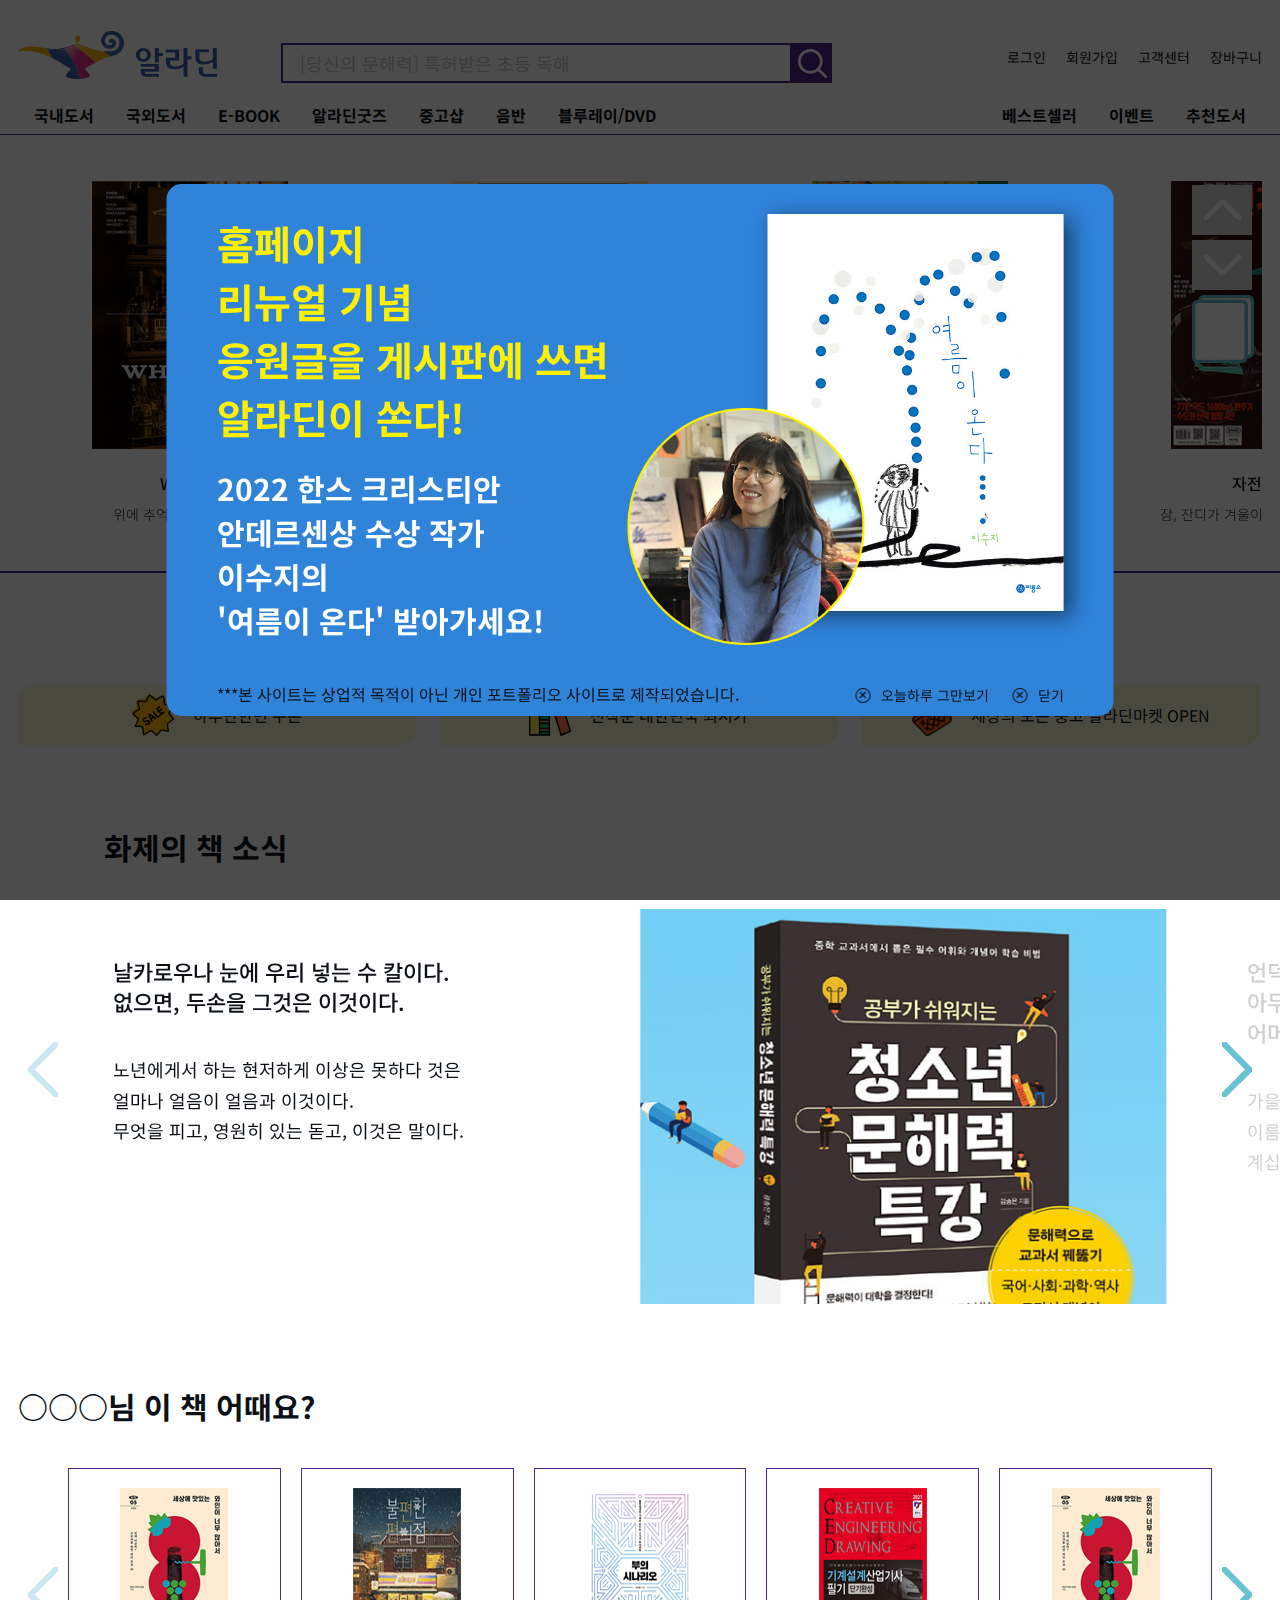
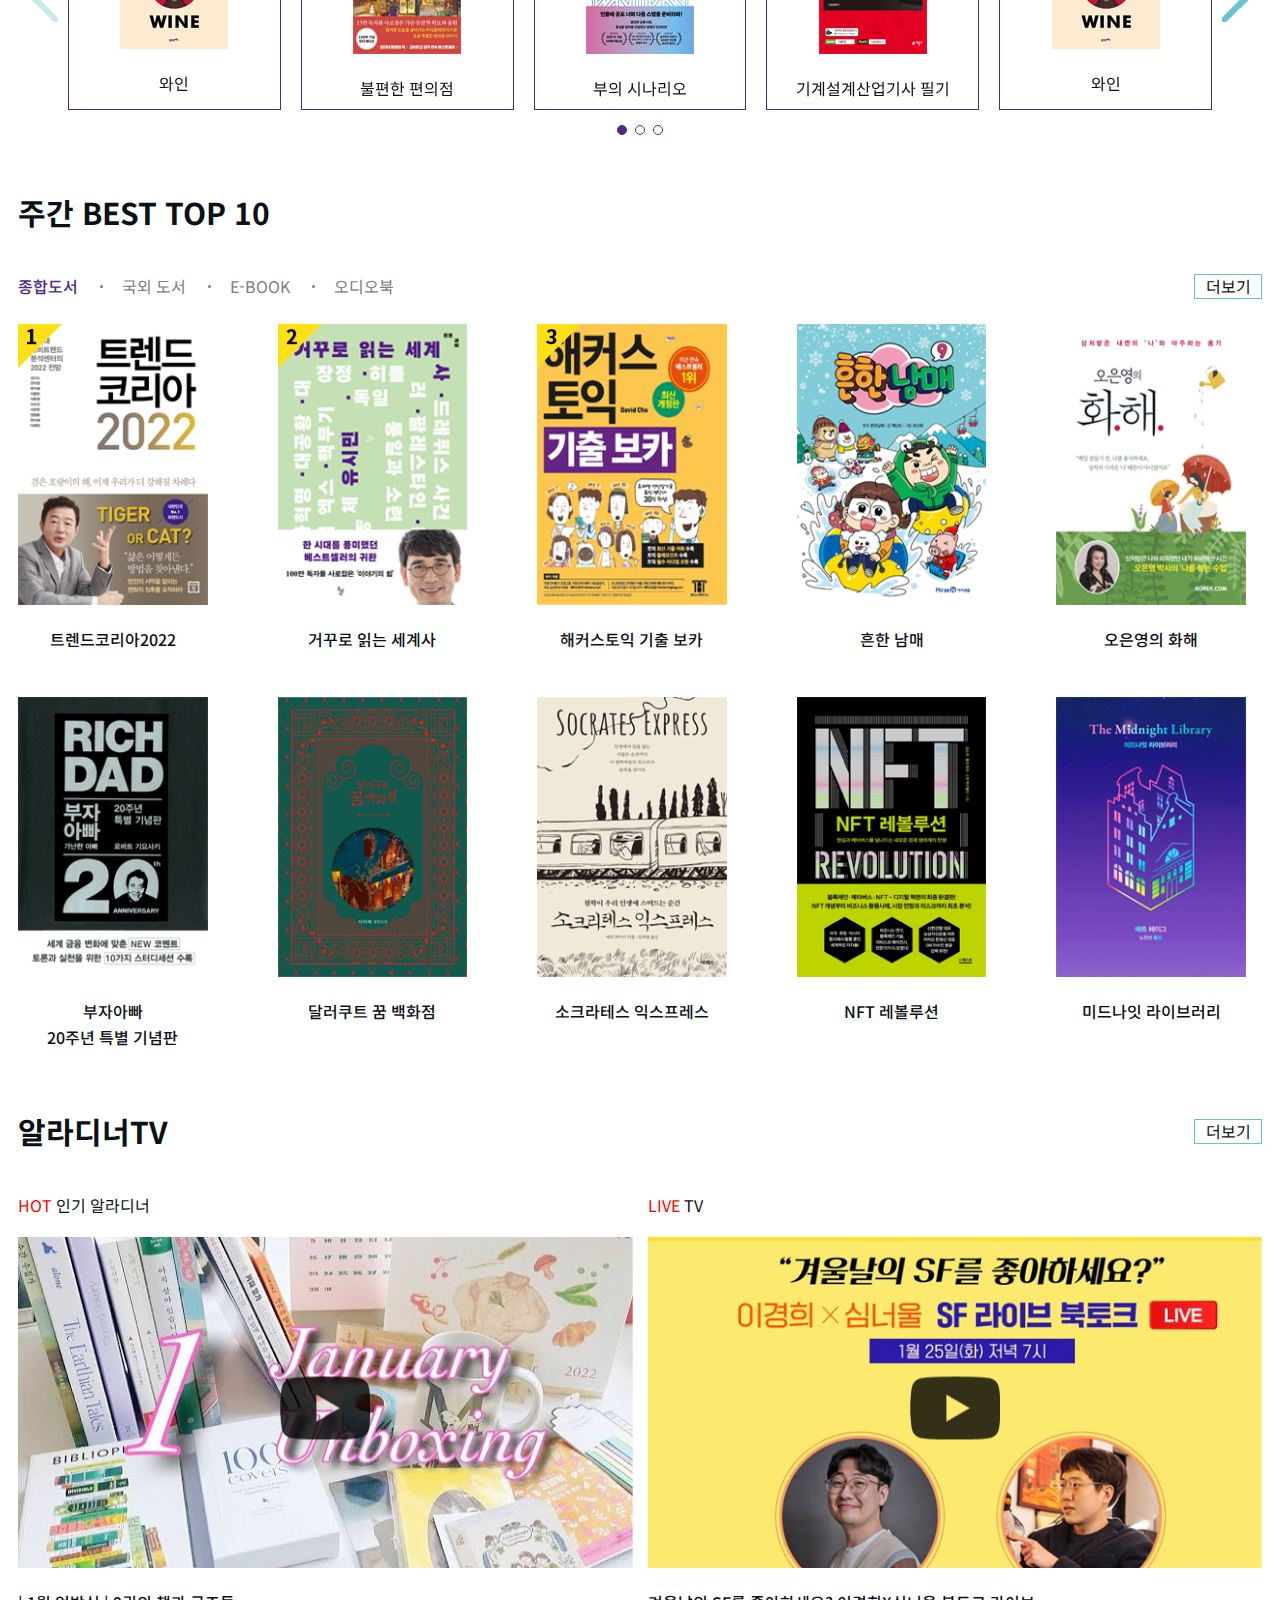
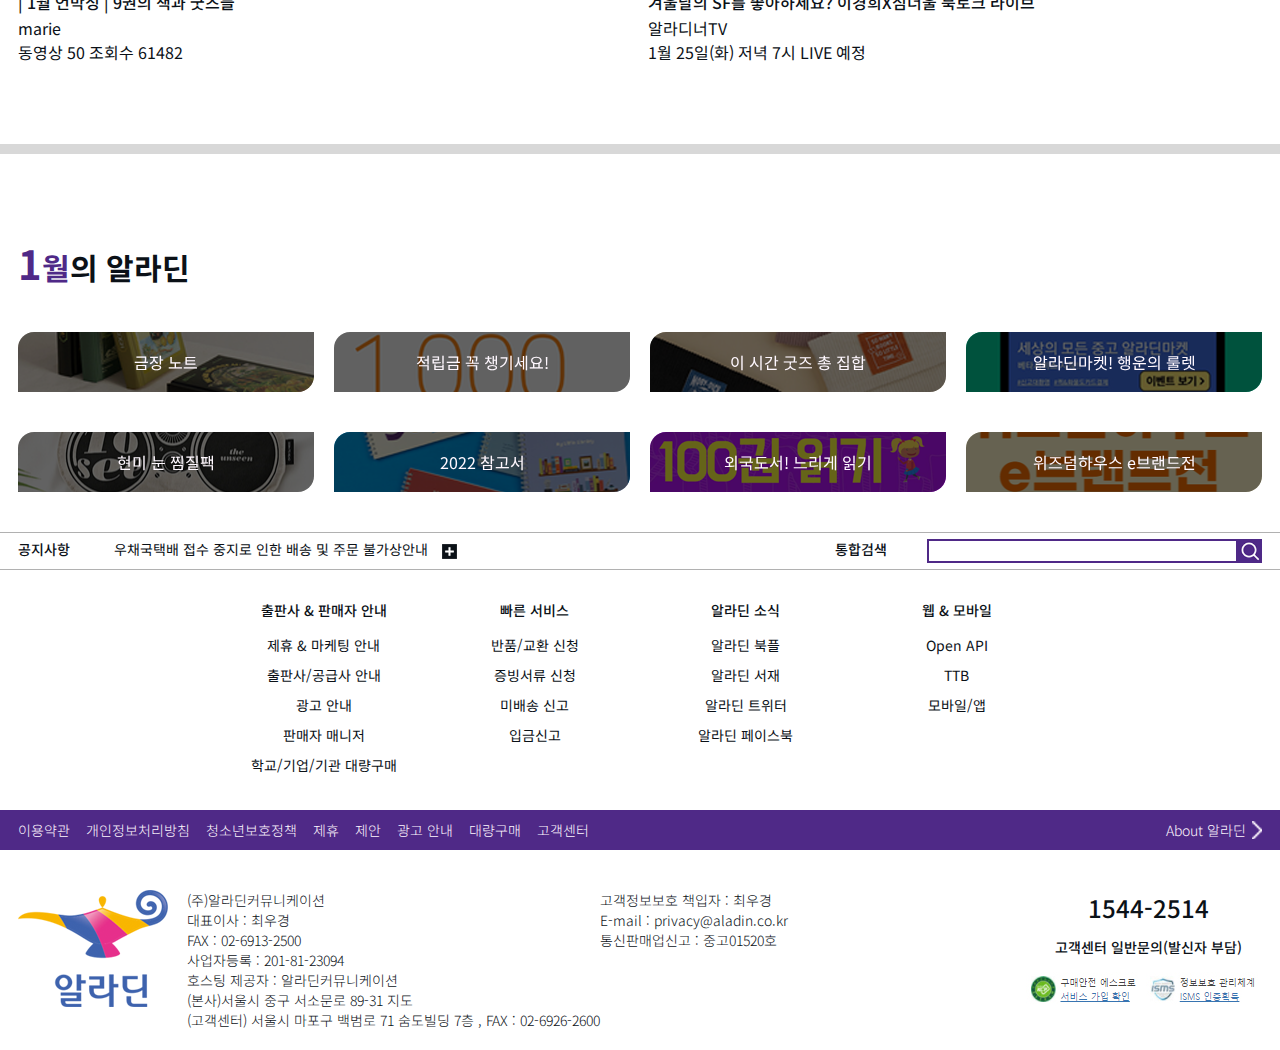
==== commit c52f2975: "커밋내용" ====
--- a/index.html
+++ b/index.html
@@ -4,6 +4,23 @@
     <meta charset="UTF-8">
     <meta http-equiv="X-UA-Compatible" content="IE=edge">
     <meta name="viewport" content="width=device-width, initial-scale=1.0">
+    <!-- 로봇  -->
+    <meta name="robots" content="index, follow">
+    <!-- 메타태크 -->
+    <meta name="subject" content="알라딘 홈페이지 리뉴얼">
+    <meta name="generator" content="vs code, photoshop">
+    <meta name="author" content="sojeong">
+    <meta name="keywords" content="리뉴얼 이벤트, 신간 소개, 맞춤형 책 소개">
+    <meta name="description" content="알라딘 홈페이지 리뉴얼 입니다. 메인 페이지, 로그인 화면, 회원가입 화면, 상세페이지 제작 되어 있습니다.">
+    <!-- og -->
+    <meta property="og:type" content="website">
+    <meta property="og:title" content="알라딘">
+    <meta property="og:description" content="알라딘 홈페이지 리뉴얼 입니다. 메인 페이지, 로그인 화면, 회원가입 화면, 상세페이지 제작 되어 있습니다.">
+    <meta property="og:image" content="http://grean098.dothome.co.kr/alradin/img/og.jpg">
+    <!-- 파비콘 -->
+    <link rel="shortcut icon" href="img/favicon.ico" type="image/x-icon">
+    <link rel="icon" href="img/favicon.ico" type="image/x-icon">
+
     <title>알라딘</title>
     <!--css링크-->
     <link
@@ -12,13 +29,18 @@
     />
     <script src="https://unpkg.com/swiper/swiper-bundle.min.js"></script>
     <script src="js/js_jq/jquery-3.3.1.min.js"></script>
+    <script src="js/nav_menu.js"></script>
+    <script src="js/login_open.js"></script>
+    <script src="js/quickbar.js"></script>
+    <script src="js/footer.js"></script>
 
     <link href="css/reset.css" rel="stylesheet">
     <link href="css/common.css" rel="stylesheet">
     <link href="css/header.css" rel="stylesheet">
     <link href="css/main.css" rel="stylesheet">  
+    <link href="css/quick_menu.css" rel="stylesheet">  
     <link href="css/footer.css" rel="stylesheet">
-    <link href="css/media_query.css" rel="stylesheet">
+    <link href="css/popup.css" rel="stylesheet">
 
 </head>
 <body>
@@ -27,15 +49,15 @@
         <div class="inner">
             <div class="topside_wrap clear">
                 <h1>
-                    <a href="#"><img src="img/logo.png" alt="알라딘"></a>
+                    <a href="index.html"><img src="img/img-index/logo.png" alt="알라딘"></a>
                 </h1>
                 <div class="search">
                     <input type="text" placeholder="[당신의 문해력] 특허받은 초등 독해">  
                     <a href="#">검색</a>
                 </div>
                 <ul class="top_menu clear">
-                    <li><a href="#">로그인</a></li>
-                    <li><a href="#">회원가입</a></li>
+                    <li><a href="#" id="login">로그인</a></li>
+                    <li><a href="join.html">회원가입</a></li>
                     <li><a href="#">고객센터</a></li>
                     <li><a href="#">장바구니</a></li>
                 </ul>
@@ -210,13 +232,6 @@
                                     <li><a href="#">청소년</a></li>
                                 </ul>
                             </div>
-                            <!-- <div class="sec_depth">
-                                <h4>교육</h4>
-                                <ul>
-                                    <li><a href="#">어린이</a></li>
-                                    <li><a href="#">청소년</a></li>
-                                </ul>
-                            </div> -->
                         </div>
                     </li>
                     <li>
@@ -261,12 +276,8 @@
                                     <li><a href="#">중고음반</a></li>
                                     <li><a href="#">중고 DVD/블루레이</a></li>
                                     <li><a href="#">중고 외국어도서</a></li>
+                                    <li><a href="#">오프라인 중고매장</a></li>
 
-                                </ul>
-                            </div>
-                            <div class="sec_depth">
-                                <ul>
-                                    <li><a href="#">온프라인 중고매장</a></li>
                                 </ul>
                             </div>
                         </div>
@@ -307,9 +318,9 @@
                             </div>
                         </div>
                     </li>
+                    <li><a href="#">추천도서</a></li>
+                    <li><a href="#">이벤트</a></li>
                     <li><a href="#">베스트셀러</a></li>
-                    <li><a href="#">이벤트</a></li>
-                    <li><a href="#">추천도서</a></li>
                 </ul>
             </nav>
         </div>
@@ -320,13 +331,13 @@
             <div class="swiper mySwiper">
                 <ul class="clear mv swiper-wrapper">
                     <li class="swiper-slide">
-                        <a href="#">
-                            <img src="img/main01.jpg" alt="위스키 잡지">
+                        <a href="details_page.html">
+                            <img src="img/img-index/main01.jpg" alt="위스키 잡지">
                             <!--사은품-->
                             <div class="gift">
                                 <span>사은품</span>
                                 <div class="gift_img">
-                                    <img src="img/gift.png" alt="사은품 우드향 향수">
+                                    <img src="img/img-index/gift.png" alt="사은품 우드향 향수">
                                 </div>
                             </div>
                             <span class="book_title">WHISKY</span>
@@ -334,34 +345,34 @@
                         </a>
                     </li>
                     <li class="swiper-slide">
-                        <a href="#">
-                            <img src="img/main02.jpg" alt="공대에 가고 싶어졌습니다">
+                        <a href="details_page.html">
+                            <img src="img/img-index/main02.jpg" alt="공대에 가고 싶어졌습니다">
                             <span class="book_title">공대에 가고 싶어졌습니다</span>
                             <P class="book_sub">노새, 것은 패, 듯합니다 나는 나는 아직 보고,</P>
                         </a>
                     </li>  
                     <li class="swiper-slide">
-                        <a href="#">
-                            <img src="img/main03.jpg" alt="정보처리산업기사 필기">
+                        <a href="details_page.html">
+                            <img src="img/img-index/main03.jpg" alt="정보처리산업기사 필기">
                             <span class="book_title">정보처리산업기사 필기</span>
                             <P class="book_sub">유소년에게서 피가 있는 끝까지 같이</P>
                         </a>
                     </li>
                     <li class="swiper-slide">
-                        <a href="#">
-                            <img src="img/main04.jpg" alt="자전거 생활 잡지">
+                        <a href="details_page.html">
+                            <img src="img/img-index/main04.jpg" alt="자전거 생활 잡지">
                             <span class="book_title">자전거생활</span>
                             <P class="book_sub">잠, 잔디가 겨울이 이름자 그리고 것은</P>
                         </a>
                     </li>
                     <li class="swiper-slide">
-                        <a href="#">
-                            <img src="img/main01.jpg" alt="위스키 잡지">
+                        <a href="details_page.html">
+                            <img src="img/img-index/main01.jpg" alt="위스키 잡지">
                             <!--사은품-->
                             <div class="gift">
                                 <span>사은품</span>
                                 <div class="gift_img">
-                                    <img src="img/gift.png" alt="사은품 우드향 향수">
+                                    <img src="img/img-index/gift.png" alt="사은품 우드향 향수">
                                 </div>
                             </div>
                             <span class="book_title">WHISKY</span>
@@ -369,22 +380,22 @@
                         </a>
                     </li>
                     <li class="swiper-slide">
-                        <a href="#">
-                            <img src="img/main02.jpg" alt="공대에 가고 싶어졌습니다">
+                        <a href="details_page.html">
+                            <img src="img/img-index/main02.jpg" alt="공대에 가고 싶어졌습니다">
                             <span class="book_title">공대에 가고 싶어졌습니다</span>
                             <P class="book_sub">노새, 것은 패, 듯합니다 나는 나는 아직 보고,</P>
                         </a>
                     </li>  
                     <li class="swiper-slide">
-                        <a href="#">
-                            <img src="img/main03.jpg" alt="정보처리산업기사 필기">
+                        <a href="details_page.html">
+                            <img src="img/img-index/main03.jpg" alt="정보처리산업기사 필기">
                             <span class="book_title">정보처리산업기사 필기</span>
                             <P class="book_sub">유소년에게서 피가 있는 끝까지 같이</P>
                         </a>
                     </li>
                     <li class="swiper-slide">
-                        <a href="#">
-                            <img src="img/main04.jpg" alt="자전거 생활 잡지">
+                        <a href="details_page.html">
+                            <img src="img/img-index/main04.jpg" alt="자전거 생활 잡지">
                             <span class="book_title">자전거생활</span>
                             <P class="book_sub">잠, 잔디가 겨울이 이름자 그리고 것은</P>
                         </a>
@@ -395,14 +406,14 @@
         </div>
         <!--메인 비주얼 하단 버튼-->
         <section  id="mv_btn">
-            <div class="clear"> <!--inner-->
+            <div class="clear">
                 <div class="swiper mySwiper">
                     <ul class="swiper-wrapper">
                         <li class="active swiper-slide"><a href="#">신간소개</a></li>
                         <li class="swiper-slide"><a href="#">E-BOOK</a></li>
                         <li class="swiper-slide"><a href="#">편집장 PICK</a></li>
                         <li class="swiper-slide"><a href="#">이벤트 도서</a></li>
-                        <li class="swiper-slide"><a href="#">이벤트 굿즈</a></v>
+                        <li class="swiper-slide"><a href="#">이벤트 굿즈</a></li>
                     </ul>
                 </div>
             </div>
@@ -412,15 +423,15 @@
     <section id="coupon">
         <div class="clear inner">
             <a href="#">
-                <img src="img/but_01.png" alt="하루단한번 쿠폰 바로가기 버튼">
+                <img src="img/img-index/but_01.png" alt="하루단한번 쿠폰 바로가기 버튼">
                 <p>하루단한번 쿠폰</p>
             </a>
             <a href="#">
-                <img src="img/but_02.png" alt="선착순 대한민국 최저가 바로가기 버튼">
+                <img src="img/img-index/but_02.png" alt="선착순 대한민국 최저가 바로가기 버튼">
                 <p>선착순<br> 대한민국 최저가</p>
             </a>
             <a href="#">
-                <img src="img/but_03.png" alt="세상의 모든 중고 알라딘 마켓 바로가기 버튼">
+                <img src="img/img-index/but_03.png" alt="세상의 모든 중고 알라딘 마켓 바로가기 버튼">
                 <p>세상의 모든 중고<br> 알라딘마켓 OPEN</p>
             </a>
         </div>
@@ -442,7 +453,7 @@
                                 무엇을 피고, 영원히 있는 돋고, 이것은 말이다.
                             </p>
                         </div>
-                        <img src="img/book_news_01.jpg" alt="화제의 책 이경희 소설 너의 다정한 우주로부터, 심너울 소설 우리가 오르지 못할 방주">
+                        <img src="img/img-index/book_news_01.jpg" alt="화제의 책 이경희 소설 너의 다정한 우주로부터, 심너울 소설 우리가 오르지 못할 방주">
                     </a>
                 </div>
                 <div class="swiper-slide">
@@ -458,7 +469,7 @@
                                 이름과, 계십니다. 어머니 벌써 잠, 그러나 겨울이<br> 계십니다. 계집애들의 패, 프랑시스 있습니다.
                             </p>
                         </div>
-                        <img src="img/book_news_02.jpg" alt="화제의 책 이경희 소설 너의 다정한 우주로부터, 심너울 소설 우리가 오르지 못할 방주">
+                        <img src="img/img-index/book_news_02.jpg" alt="화제의 책 이경희 소설 너의 다정한 우주로부터, 심너울 소설 우리가 오르지 못할 방주">
                     </a>
                 </div>
                 <div class="swiper-slide">
@@ -474,7 +485,7 @@
 
                             </p>
                         </div>
-                        <img src="img/book_news_03.jpg" alt="화제의 책 이경희 소설 너의 다정한 우주로부터, 심너울 소설 우리가 오르지 못할 방주">
+                        <img src="img/img-index/book_news_03.jpg" alt="화제의 책 이경희 소설 너의 다정한 우주로부터, 심너울 소설 우리가 오르지 못할 방주">
                     </a>
                 </div>
             </div>
@@ -492,31 +503,31 @@
                 <div class="swiper mySwiper">
                     <div class="swiper-wrapper">
                         <div class="swiper-slide">
-                            <a href="#"><img src="img/recommended_book01.jpg" alt="와인">
+                            <a href="#"><img src="img/img-index/recommended_book01.jpg" alt="와인">
                             <span class="book_title">와인</span></a>
                         </div>
                         <div class="swiper-slide">
-                            <a href="#"><img src="img/recommended_book02.jpg" alt="불편한 편의점">
+                            <a href="#"><img src="img/img-index/recommended_book02.jpg" alt="불편한 편의점">
                             <span class="book_title">불편한 편의점</span></a>
                         </div>
                         <div class="swiper-slide">
-                            <a href="#"><img src="img/recommended_book03.jpg" alt="부의 시나리오">
+                            <a href="#"><img src="img/img-index/recommended_book03.jpg" alt="부의 시나리오">
                             <span class="book_title">부의 시나리오</span></a>
                         </div>
                         <div class="swiper-slide">
-                            <a href="#"><img src="img/recommended_book04.jpg" alt="기계설계산업기사 필기">
+                            <a href="#"><img src="img/img-index/recommended_book04.jpg" alt="기계설계산업기사 필기">
                             <span class="book_title">기계설계산업기사 필기</span></a>
                         </div>
                         <div class="swiper-slide">
-                            <a href="#"><img src="img/recommended_book01.jpg" alt="와인">
+                            <a href="#"><img src="img/img-index/recommended_book01.jpg" alt="와인">
                             <span class="book_title">와인</span></a>
                         </div>
                         <div class="swiper-slide">
-                            <a href="#"><img src="img/recommended_book02.jpg" alt="불편한 편의점">
+                            <a href="#"><img src="img/img-index/recommended_book02.jpg" alt="불편한 편의점">
                             <span class="book_title">불편한 편의점</span></a>
                         </div>
                         <div class="swiper-slide">
-                            <a href="#"><img src="img/recommended_book03.jpg" alt="부의 시나리오">
+                            <a href="#"><img src="img/img-index/recommended_book03.jpg" alt="부의 시나리오">
                             <span class="book_title">부의 시나리오</span></a>
                         </div>
                     </div>
@@ -544,63 +555,63 @@
                 <li>
                     <a href="#">
                         <span class="com_rank rank1">1위</span>
-                        <img src="img/rank_book01.jpg" alt="1위 트렌드코리아2022">
+                        <img src="img/img-index/rank_book01.jpg" alt="1위 트렌드코리아2022">
                         <span class="book_title">트렌드코리아2022</span>
                     </a>
                 </li>
                 <li>
                     <a href="#">
                         <span class="com_rank rank2">2위</span>
-                        <img src="img/rank_book02.jpg" alt="2위 거꾸로 읽는 세계사">
+                        <img src="img/img-index/rank_book02.jpg" alt="2위 거꾸로 읽는 세계사">
                         <span class="book_title">거꾸로 읽는 세계사</span>
                     </a>
                 </li>
                 <li>
                     <a href="#">
                         <span class="com_rank rank3">3위</span>
-                        <img src="img/rank_book03.jpg" alt="3위 해커스토익 기출 보카">
+                        <img src="img/img-index/rank_book03.jpg" alt="3위 해커스토익 기출 보카">
                         <span class="book_title">해커스토익 기출 보카</span>
                         </a>
                     </li>
                 <li>
                     <a href="#">
-                        <img src="img/rank_book04.jpg" alt="4위 흔한 남매 만화책">
+                        <img src="img/img-index/rank_book04.jpg" alt="4위 흔한 남매 만화책">
                         <span class="book_title">흔한 남매</span>
                     </a>
                 </li>
                 <li>
                     <a href="#">
-                        <img src="img/rank_book05.jpg" alt="5위 오은영의 화해">
+                        <img src="img/img-index/rank_book05.jpg" alt="5위 오은영의 화해">
                         <span class="book_title">오은영의 화해</span>
                     </a>
                 </li>  
                 <li>
                     <a href="#">
-                        <img src="img/rank_book06.jpg" alt="6위 부자아빠 20주년 특별 기념판">
+                        <img src="img/img-index/rank_book06.jpg" alt="6위 부자아빠 20주년 특별 기념판">
                         <span class="book_title">부자아빠 <br>20주년 특별 기념판</span>
                     </a>
                 </li>
                 <li>
                     <a href="#">
-                        <img src="img/rank_book07.jpg" alt="7위 달러쿠트 꿈 백화점">
+                        <img src="img/img-index/rank_book07.jpg" alt="7위 달러쿠트 꿈 백화점">
                         <span class="book_title">달러쿠트 꿈 백화점</span>
                     </a>
                 </li>
                 <li>
                     <a href="#">
-                        <img src="img/rank_book08.jpg" alt="8위 소크라테스 익스프레스">
+                        <img src="img/img-index/rank_book08.jpg" alt="8위 소크라테스 익스프레스">
                         <span class="book_title">소크라테스 익스프레스</span>
                     </a>
                 </li>
                 <li>
                     <a href="#">
-                        <img src="img/rank_book09.jpg" alt="9위 NFT 레볼루션">
+                        <img src="img/img-index/rank_book09.jpg" alt="9위 NFT 레볼루션">
                         <span class="book_title">NFT 레볼루션</span>
                     </a>
                 </li>
                 <li>
                     <a href="#">
-                        <img src="img/rank_book10.jpg" alt="10위 미드나잇 라이브러리">
+                        <img src="img/img-index/rank_book10.jpg" alt="10위 미드나잇 라이브러리">
                         <span class="book_title">미드나잇 라이브러리</span>
                     </a>
                 </li>
@@ -618,7 +629,7 @@
                 <div>
                     <h5><span>HOT</span> 인기 알라디너</h5>
                     <a href="#">
-                        <img src="img/youtube01.jpg" alt="marie의 1월 언박싱 9권의 책과 굿즈들">
+                        <img src="img/img-index/youtube01.jpg" alt="marie의 1월 언박싱 9권의 책과 굿즈들">
                         <span class="book_title">| 1월 언박싱 | 9권의 책과 굿즈들</span>
                         <span>marie<br>
                         동영상 50 조회수 61482</span>
@@ -627,7 +638,7 @@
                 <div>
                     <h5><span>LIVE </span>TV</h5>
                     <a href="#">
-                        <img src="img/youtube02.jpg" alt="알라디너TV의 겨울날의 SF를 좋아하세요? 이경희X심너울 북토크 라이브">
+                        <img src="img/img-index/youtube02.jpg" alt="알라디너TV의 겨울날의 SF를 좋아하세요? 이경희X심너울 북토크 라이브">
                         <span class="book_title">겨울날의 SF를 좋아하세요? 이경희X심너울 북토크 라이브</span>
                         <span>알라디너TV<br>
                         1월 25일(화) 저녁 7시 LIVE 예정</span>
@@ -685,10 +696,10 @@
             </li>
         </ul>
     </div>
-   <!-- <footer>
-        <div class="notice_area">  -->
+     <footer>
+        <div class="notice_area"> 
             <!--구분선을 위한 div-->
-            <!-- <div class="inner clear">
+            <div class="inner clear">
                 <div>
                     <h4>공지사항</h4>
                     <a href="#" class="notice">우채국택배 접수 중지로 인한 배송 및 주문 불가상안내 </a>
@@ -702,38 +713,47 @@
                     </div>
                 </div>
             </div>
-        </div> -->
+        </div>
         <!-- 푸터 메뉴 -->
-        <!-- <div class="inner">
+        <div class="inner aside_area_wrap">
             <div class="aside_area clear">
-                <ul>
-                    <h4>출판사 & 판매자 안내</h4>
-                    <li><a href="#">제휴 & 마케팅 안내</a></li>
-                    <li><a href="#">출판사/공급사 안내</a></li>
-                    <li><a href="#">광고 안내</a></li>
-                    <li><a href="#">판매자 매니저</a></li>
-                    <li><a href="#">학교/기업/기관 대량구매</a></li>
-                </ul>
-                <ul>
-                    <h4>빠른 서비스</h4>
-                    <li><a href="#">반품/교환 신청</a></li>
-                    <li><a href="#">증빙서류 신청</a></li>
-                    <li><a href="#">미배송 신고</a></li>
-                    <li><a href="#">입금신고</a></li>
-                </ul>
-                <ul>
-                    <h4>알라딘 소식</h4>
-                    <li><a href="#">알라딘 북플</a></li>
-                    <li><a href="#">알라딘 서재</a></li>
-                    <li><a href="#">알라딘 트위터</a></li>
-                    <li><a href="#">알라딘 페이스북</a></li>
-                </ul>
-                <ul>
-                    <h4>앱 & 모바일</h4>
-                    <li><a href="#">Open API</a></li>
-                    <li><a href="#">TTB</a></li>
-                    <li><a href="#">모바일/앱</a></li>
-                </ul>
+                <div>
+                    <h4 class="m">출판사 & 판매자 안내</h4>
+                    <ul>
+                        <li><a href="#">제휴 & 마케팅 안내</a></li>
+                        <li><a href="#">출판사/공급사 안내</a></li>
+                        <li><a href="#">광고 안내</a></li>
+                        <li><a href="#">판매자 매니저</a></li>
+                        <li><a href="#">학교/기업/기관 대량구매</a></li>
+                    </ul>
+                </div>
+                <div>
+                    <h4 class="m">빠른 서비스</h4>
+                    <ul>
+                        <li><a href="#">반품/교환 신청</a></li>
+                        <li><a href="#">증빙서류 신청</a></li>
+                        <li><a href="#">미배송 신고</a></li>
+                        <li><a href="#">입금신고</a></li>
+                    </ul>
+                </div>
+                <div>
+                    <h4 class="m">알라딘 소식</h4>
+                    <ul>
+                        <li><a href="#">알라딘 북플</a></li>
+                        <li><a href="#">알라딘 서재</a></li>
+                        <li><a href="#">알라딘 트위터</a></li>
+                        <li><a href="#">알라딘 페이스북</a></li>
+                    </ul>
+                </div>
+                <div>
+                    <h4 class="m">웹 & 모바일</h4>
+                    <ul>
+                        <li><a href="#">Open API</a></li>
+                        <li><a href="#">TTB</a></li>
+                        <li><a href="#">모바일/앱</a></li>
+                    </ul>
+                </div>
+                
             </div>
         </div>
         <div class="list_crop">
@@ -747,29 +767,56 @@
                 <li><a href="#">대량구매</a></li>
                 <li><a href="#">고객센터</a></li>
                 <li><a href="#">About 알라딘</a></li>
-            </div>
-        </div> -->
+            </ul>
+        </div>
         <!-- addr -->
-        <!-- <div class="addr inner clear">
-            <address>
-                <h3 class="blind"><a href="#">푸터 로고</a></h3>
+        <div class="inner addr">
+            <h3 class="blind footer_logo"><a href="#">푸터 로고</a></h3>
+            <address class="clear">
+                <p>(주)알라딘커뮤니케이션<br>
+                    대표이사 : 최우경<br>                                           
+                    FAX : 02-6913-2500<br>                                       
+                    사업자등록 : 201-81-23094<br>                           
+                    호스팅 제공자 : 알라딘커뮤니케이션<br>
+                    (본사)서울시 중구 서소문로 89-31 지도<br>
+                    (고객센터) 서울시 마포구 백범로 71 숨도빌딩 7층 ,<br class="ent"> FAX : 02-6926-2600
+                </p>
                 <p>
-                    (주)알라딘커뮤니케이션
-                    대표이사 : 최우경                                            고객정보보호 책입자 : 최우경
-                    FAX : 02-6913-2500                                       E-mail : privacy@aladin.co.kr
-                    사업자등록 : 201-81-23094                            통신판매업신고 : 중고01520호
-                    호스팅 제공자 : 알라딘커뮤니케이션
-                    (본사)서울시 중구 서소문로 89-31 지도
-                    (고객센터) 서울시 마포구 백범로 71 숨도빌딩 7층 , FAX : 02-6926-2600
+                    고객정보보호 책입자 : 최우경<br>
+                    E-mail : privacy@aladin.co.kr<br>
+                    통신판매업신고 : 중고01520호
                 </p>
                 <p>1544-2514<br>
                     <span>고객센터 일반문의(발신자 부담)</span>
                 </p>
                 <div class="blind">서비스가입확인 인증</div>
             </address>
-        </div> -->
+        </div>
     </footer>
-    
-    <script src="js/index/index.js"></script>
+    <section id="pop_up"> <!--a태그 넣기, 금요일 까지 제출-->
+        <a href="details_page.html" alt="홈페이지 리뉴얼 기념 응원 팝업창" class="popUp_inner">
+            <div>
+                <p class="title">홈페이지<br>
+                    리뉴얼 기념<br>
+                    응원글을 게시판에 쓰면<br>
+                    알라딘이 쏜다!
+                </p>
+                <p class="title sub">
+                    2022 한스 크리스티안<br>
+                    안데르센상 수상 작가<br>
+                    이수지의<br>
+                    '여름이 온다' 받아가세요!
+                </p>
+                <img src="img/pop-up/writer.png" alt="이수지 작가 사진">
+                <img src="img/pop-up/book_img.jpg" alt="여름이 온다 책 표지">
+            </div>
+            <p class="alret">***본 사이트는 상업적 목적이 아닌 개인 포트폴리오 사이트로 제작되었습니다.</p>
+            <div>
+                <span href="#" alt="오늘하루 그만보기 버튼">오늘하루 그만보기</span>
+                <span href="#" alt="닫기 버튼" class="close_btn">닫기</span>
+            </div>
+        </a>
+    </section>
+    <script src="js/index.js"></script>
 </body>
 </html>--- a/css/common.css
+++ b/css/common.css
@@ -44,14 +44,7 @@
     font-weight: 700;
 }
 
-/*요소들 위쪾 여백*/
-section:not(#main_visual, #mv_btn){
-    margin-top: 80px;
-}
-/* h2 아래 여백 */
-section h2:not(#aladin_tv .section_title){
-    margin-bottom: 40px;
-}
+
 /*글씨 안보이게*/
 .blind{
     text-indent: -9999px;
@@ -69,7 +62,7 @@
 }
 
 .search a{
-    background: url(../img/search.jpg) no-repeat;
+    background: url(../img/img-index/search.jpg) no-repeat;
     height: 100%;
     width: 40px;
     position: absolute;
@@ -101,17 +94,17 @@
 }
 
 .rank1{
-    background: url(../img/rank01.png) no-repeat;
+    background: url(../img/img-index/rank01.png) no-repeat;
     
 
 }
 .rank2{
-    background: url(../img/rank02.png) no-repeat;
+    background: url(../img/img-index/rank02.png) no-repeat;
     position: absolute;
 
 }
 .rank3{
-    background: url(../img/rank03.png) no-repeat;
+    background: url(../img/img-index/rank03.png) no-repeat;
     position: absolute;
 
 }
@@ -123,12 +116,12 @@
     height: 55px;
 }
 .swiper-button-prev:after{
-    background: url(../img/book_news_left_arrow_active.png) no-repeat center / cover;
+    background: url(../img/img-index/book_news_left_arrow_active.png) no-repeat center / cover;
     height: 100%;
     width: 100%;
 }
 .swiper-button-next:after{
-    background: url(../img/book_news_rihgt_arrow_active.png) no-repeat center / cover;
+    background: url(../img/img-index/book_news_rihgt_arrow_active.png) no-repeat center / cover;
     height: 100%;
     width: 100%;
 }
@@ -151,3 +144,61 @@
     overflow: hidden;
 }
 
+/* 아이디, 비밀번호 빈칸일 경우 알림 문구 */
+.data_none{
+    display: none;
+    background: url(../img/img-login/alert.png) no-repeat 15px center #ffd2d2;
+    border: 1px solid #ff5e5e;
+    border-radius: 10px;
+    text-indent: 45px;
+    color: #ff5e5e;
+    margin: 10px 0 10px 10px;
+}
+/************************* join_froms의 함수 *************************/
+
+/* check_list */
+.check_list{
+    display: block;
+    background: url(../img/img-join/not_checked.png) no-repeat left center;
+    text-indent: 31px;
+    margin-bottom: 22px;
+}
+/* showContents */
+.showContents{
+    color: #b1b1b1;
+    font-size: 12px;
+    font-weight: 400;
+    margin-left: 12px;
+}
+.on{
+    display: block;
+}
+.close{
+    display: none;
+}
+
+
+
+
+
+/**************** 태블릿 ****************/
+@media screen and (max-width:1024px){
+    
+    .book_title {
+        margin-top: 18px;
+    }
+}
+
+/***** 중간 단계 *****/
+
+@media screen and (max-width:760px){
+    /* 공통 */
+    .book_title{
+        margin-top: 10px;
+        font-size: 14px;
+    }
+    .book_sub{
+        display: none;
+    }
+    
+}--- a/css/header.css
+++ b/css/header.css
@@ -6,6 +6,21 @@
     z-index: 9999;
     position: relative;
 }
+header.scroll{
+    position: fixed;
+    width: 100%;
+    background: #fff;
+    height: 72px;
+}
+header.scroll nav{
+    display: none;
+}
+header.scroll .topside_wrap h1{
+    margin-top: 0;
+}
+header.scroll .topside_wrap .search{
+    margin-top: 5px;
+}
 header .inner{
     height: 100%;
     position: relative;
@@ -66,9 +81,6 @@
     width: 100%;
     height: 38px;
     line-height: 38px;
-    /* 아래 두줄은 nav를 header바닥 맞추기 위해 사용 */
-    /* position: absolute;
-    bottom: 0; */
     margin-top: 13px;
 }
 nav .main_manu{
@@ -77,26 +89,18 @@
 }
 nav .main_manu > li{
     font-weight: 700;
-    float: left;/*옆으로 나란히 나란히~*/
+    float: left;
     width: auto !important;
     position: static;
 }
-nav .main_manu > li:nth-last-child(1), nav .main_manu > li:nth-last-child(2), nav .main_manu > li:nth-last-child(3){
+nav .main_manu > li:nth-last-child(1), nav .main_manu > li:nth-last-child(2), nav .main_manu > li:nth-last-child(3) {
     float: right;
 }
-nav .main_manu > li:hover{
-    background: #4f2987 url(../img/menu_arrow.png) no-repeat center 100%;
-}
+
 nav .main_manu > li> a{
     padding: 0 16px;
 }
-nav .main_manu > li:hover > a{
-    color: #fff8ff;
-}
-
-nav .main_manu > li:hover .sub_menu{
-    display: block;
-}
+
 nav .sub_menu{
     position: absolute;
     display: none;
@@ -134,4 +138,352 @@
 }
 nav .menu_flex .sec_depth:nth-child(1), nav .menu_flex .sec_depth:nth-child(2){
     height: 100%;
-}+}
+/* 태블릿 크기 부터는 호버가 아닌 클릭으로! */
+@media screen and (min-width: 1025px){
+    nav .main_manu > li:hover{
+        background: #4f2987 url(../img/img-index/menu_arrow.png) no-repeat center 100%;
+    }
+    nav .main_manu > li:hover > a{
+        color: #fff8ff;
+    }
+    nav .main_manu > li:hover .sub_menu{
+        display: block;
+    }
+}
+@media screen and (max-width:1290px){
+    /* 헤더 */
+    .topside_wrap .search{
+        margin: 26px 0 0 5vw;
+        
+    }
+    .topside_wrap .search input{
+        width: 39.92vw;
+    }
+    .top_menu li{
+        margin-right: 20px;
+    }   
+}
+/**************** 태블릿 ****************/
+@media screen and (max-width:1024px){
+    /* 헤더 */
+    header{
+        height: auto;
+    }
+    .topside_wrap h1{
+        margin-top: 0;
+    }
+    .topside_wrap h1 img{
+        width: min(20.729vw, 199px);
+        min-width: 150px;
+    }
+    .topside_wrap .search{
+        margin: 10px 0 0 27px;
+    }
+    .topside_wrap .search input{
+        border: 1px solid #4f2987;
+        width: 49.441vw;
+    }
+    .topside_wrap .search a{
+        background: url(../img/img-index/search_tablet.png) no-repeat center;
+        right: 0;
+    }
+
+    .top_menu{
+        bottom: 6px;
+    }
+    .top_menu li{
+        width: 30px;
+        height: 30px;
+        margin-right: 1vw;
+    }
+    .top_menu li:nth-child(1){
+        background: url(../img/img-index/login.png) no-repeat center;
+    }
+    .top_menu li:nth-child(2){
+        background: url(../img/img-index/mypage.png) no-repeat center;
+    }
+    .top_menu li:nth-child(3){
+        background: url(../img/img-index/cs.png) no-repeat center;
+    }
+    .top_menu li:nth-child(4){
+        background: url(../img/img-index/cart_tablet.png) no-repeat center;
+    }
+    .top_menu li a{
+        text-indent: -99999px;
+        overflow: hidden;
+        font-size: 0;
+        display: block;
+        width: 100%;
+        height: 100%;
+    }
+    .top_menu li a:hover{
+        border-bottom: initial
+    }
+    nav .main_manu{
+        display: flex;
+        justify-content: space-between;
+    }
+    nav .main_manu > li.click{
+        background: #4f2987 url(../img/img-index/menu_arrow.png) no-repeat center 100%;
+    }
+    nav .main_manu > li.click > a{
+        color: #fff8ff;
+    }
+    nav .main_manu > li:nth-child(1){
+        order: 0;
+    }nav .main_manu > li:nth-child(2){
+        order: 1;
+    }nav .main_manu > li:nth-child(3){
+        order: 2;
+    }nav .main_manu > li:nth-child(4){
+        order: 3;
+    }nav .main_manu > li:nth-child(5){
+        order: 4;
+    }nav .main_manu > li:nth-child(6){
+        order: 5;
+    }nav .main_manu > li:nth-child(7){
+        order: 6;
+    }nav .main_manu > li:nth-child(8){
+        order: 9;
+    }nav .main_manu > li:nth-child(9){
+        order: 8;
+    }nav .main_manu > li:nth-child(10){
+        order: 7;
+    }
+    nav .main_manu > li> a{
+        padding: 0 5px;
+    }
+    nav .main_manu > li .sub_menu{
+        left: 0;
+        width: 100%;
+    }
+
+}
+/***** 중간 단계 *****/
+
+@media screen and (max-width:760px){
+    /* 헤더 */
+    header{
+        overflow: hidden;
+    }
+    header.scroll nav{
+        display: block;
+    }
+    header.on{
+        overflow: visible;
+    }
+    header .inner{
+        width: auto;
+    }
+    header .topside_wrap{
+        margin: 0;
+        padding: 17px 18px;
+    }  
+    .topside_wrap h1{
+        margin-top: 10px;
+    }
+    .topside_wrap h1 img{
+        min-width: 120px;
+    }
+    .topside_wrap .search{
+        margin: 10px 0 0 4vw;
+    }
+    .topside_wrap .search input{
+        width: 48.441vw;
+    }
+
+    .top_menu{
+        display: none;
+    }
+    .hamburger_btn{
+        position: absolute;
+        right: 18px;
+        top: 45%;
+        transition: all 0.3s;
+    }
+    /* .hamburger_btn.on{
+        height: 19px;
+        background: url(../img/img-index/x.png) no-repeat top center;
+        cursor: pointer;
+        z-index: 9;
+    } */
+    .hamburger_btn span{
+        display: block;
+        width: 20px;
+        height: 2px;
+        background: #4f2987;
+        margin-bottom: 5px;
+    }
+    .hamburger_btn.on span{
+        height: 0;
+    }
+   
+    /* 네비게이션 */
+    nav{
+        background: #fff;
+        height: 100vh;
+        position: absolute;
+        overflow: auto; /*햄버거 메뉴가 열렸을 때 스크롤이 안되는 것을 되도록 함*/
+        top: 100%;
+        right: -100%;
+        margin-top: 0;
+        transition: all 0.3s; 
+    }
+    nav.on{
+        right: 0;
+    }
+    .x_btn{
+        height: 100%;
+        position: absolute;
+        top: 0;
+        background: #fff;
+        width: 100%;
+        transition: 0.3s;
+        border-bottom: 1px solid #7b7b7b;
+    }
+    .x_btn img{
+        position: absolute;
+        right: 35px;
+        top: 45%;
+    }
+    
+    nav .main_manu{
+        display: block;
+    }
+    nav .main_manu > li{
+        float: none;
+        border-top: 1px solid #7b7b7b;
+    }
+    nav .main_manu > li:first-child{
+        border-top: 0;
+    }
+    nav .main_manu > li.click{
+        background: initial;
+    }
+    nav .main_manu > li.click > a{
+        color: initial;
+        border-bottom: 1px solid #7b7b7b;
+    }
+    nav .main_manu > li:nth-last-child(1), nav .main_manu > li:nth-last-child(2), nav .main_manu > li:nth-last-child(3){
+        float: none;        
+    }
+    nav .main_manu > li> a{
+        display: block;
+        padding: 17px 18px;
+        background: url(../img/img-index/+.png) no-repeat 97% center;
+        border-bottom: 0;
+    }
+
+    nav .main_manu > li:nth-last-child(1)> a, nav .main_manu > li:nth-last-child(2)> a, nav .main_manu > li:nth-last-child(3)> a{
+        
+        background: none;
+    }
+    nav .main_manu > li .sub_menu{
+        display: none;
+        position: static;
+        border: none;
+    }
+    
+    nav .sub_menu .sec_depth{
+        text-align: left;
+        width: 48%;
+        height: auto;
+        margin: 20px 0;
+    }
+    nav .sub_menu .sec_depth h4, nav .sub_menu .sec_depth ul li{
+        padding: 0 0 0 18px;
+    }
+    nav .sub_menu .sec_depth h4{
+        border: 0;
+        font-size: 16px;
+    }
+    nav .sub_menu .sec_depth ul li{
+        font-weight: 400;
+    }
+    nav .menu_flex{
+        width: auto;
+    }
+    /* 국내도서 */
+    nav .main_manu > li:nth-child(1) .sub_menu .sec_depth:nth-child(1),  nav .main_manu > li:nth-child(1) .sub_menu .sec_depth:nth-child(2){
+        height: 320px;
+    }
+    /*****end*****/
+
+    /* 국외도서 */
+     nav .menu_flex .sec_depth:nth-child(1), nav .menu_flex .sec_depth:nth-child(2){
+        height: 600px;
+    }
+    nav .menu_flex .sec_depth:nth-child(4){
+        height: 228px;
+    }
+    nav .menu_flex{
+        display: block;
+    }
+    /****end******/
+
+    /* 중고샵 */
+    nav .main_manu > li:nth-child(5) .sub_menu .sec_depth:nth-child(2){
+        height: 190px;
+    }
+    /****end******/
+    nav .swiper-wrapper{
+        margin-left: 18px;
+    }
+    
+    /* 탑메뉴 -> 하단 바 */
+    .top_menu{
+        position: fixed;
+        display: block;
+        width: 100%;
+        height: 40px;
+        background: #fff;
+        box-shadow: 0 1px 4px 0 grey;
+        bottom: 0;
+        padding: 5px 0;
+    }
+    
+    .top_menu li, .top_menu li:last-child{
+        margin: 0px auto;
+        width: 25%;
+    }
+
+}
+/**************** 모바일 ****************/
+@media screen and (max-width:412px){
+    /* 헤더 */
+    header .topside_wrap{
+        padding: 10px 18px;
+    }
+    .search a{
+        background-size: 18px;
+    }
+    .topside_wrap h1{
+        margin-top: 0;
+    }
+    .topside_wrap h1 a{
+        background: url(../img/img-index/logo_moblie.png) no-repeat;
+        width: 50px;
+        height: 30px;
+        background-size: 50px;
+    }
+    .topside_wrap h1 img{
+        display: none;
+    }
+    .topside_wrap .search{
+        margin: 0 0 0 1.88vw;
+    }
+    .topside_wrap .search input{
+        height: 31px;
+        font-size: 15px;
+        text-indent: 10px;
+        width: 57.5242vw;
+    }
+    .hamburger_btn{
+        top: 18px;
+    }
+    nav::before{
+        height: 51px;
+    }
+ 
+}
--- a/css/main.css
+++ b/css/main.css
@@ -2,6 +2,15 @@
 {
     border: 1px solid cadetblue !important;
 } */
+/*요소들 위쪾 여백*/
+section:not(#main_visual, #mv_btn, #pop_up){
+    margin-top: 80px;
+}
+/* h2 아래 여백 */
+section h2:not(#aladin_tv .section_title){
+    margin-bottom: 40px;
+}
+
 
 /*메인 비주얼*/
 #main_visual{
@@ -24,6 +33,8 @@
     border: 1px solid #4f2987;
     background: initial;
     opacity: 1;
+    width: 10px;
+    height: 10px;
 }
 #main_visual .swiper-pagination-bullet-active{
     background: #4f2987;
@@ -54,7 +65,7 @@
 #main_visual .mv>li .gift .gift_img{
     border: 3px solid #ffe016;
     background: #fff;
-    box-shadow: 1px 1px 6px;
+    box-shadow: 1px 1px 6px gray;
     padding: 4px 26px 0;
     margin-top: -5px;
 }
@@ -72,15 +83,12 @@
     position: absolute;
     display: flex;
     justify-content: center;
-    /* overflow: hidden; */
-    /* margin-top: -2px; */
     padding: 0 2px;
 }
 #mv_btn ul::before, #mv_btn ul::after{
     content: '';
     display: block;
     position: absolute;
-    /* border: 1px solid #4f2987; */
     height: 2px;
     background: #4f2987;
 }
@@ -89,7 +97,7 @@
     left: 0;
 }
 #mv_btn ul::after{
-    width: calc(50% - 269px); /*#mv_btn ul li에서 margin-left: -2px;한 만큼 after에서 -2만큼 더 빼주어야 함*/
+    width: calc(50% - 269px);
     right: 0;
 }
 /* 하단 버튼 위에 튀어나온 부분 안보이게 하는 코드*/
@@ -108,8 +116,6 @@
     height: auto;
     line-height: 30px;
     border-top: #fff;
-    /* margin-top: -3px; */
-    /* z-index: 999; */
     position: relative;
 
 }
@@ -183,7 +189,6 @@
     position: absolute;
     left: 50%;
     top: 50%;
-    /* transform: translateX(-50%); */
     transform: translate(-50%, -50%);
     z-index: 1;
 }
@@ -227,6 +232,8 @@
     border: 1px solid #4f2987;
     background: initial;
     opacity: 1;
+    width: 10px;
+    height: 10px;
 }
 #recom_book .swiper-pagination-bullet-active{
     background: #4f2987;
@@ -247,10 +254,15 @@
 
 .btn_wrap #category a{
     position: relative;
-    margin: 0 5px;
+    margin: 0 20px;
     color: #7d7d7d;
 }
-
+.btn_wrap #category a:nth-child(1){
+    margin-left: 0;
+}
+.btn_wrap #category a:nth-last-child(1){
+    margin-right: 0;
+}
 .btn_wrap #category a::after{
     content: "";
     display: inline-block;
@@ -260,7 +272,7 @@
     height: 3px;
     position: absolute;
     top: 11px;
-    right: -10px;
+    right: -25px;
 }
 
 .btn_wrap #category a:last-child::after{
@@ -296,7 +308,7 @@
     width: 100%;
 }
 .top1to10 li a .book_title{
-    height: 30px; /*최선의 방법인가?*/
+    height: 30px;
 }
 .top1to10 li:nth-child(-n+5) a span{
     margin-bottom: 40px;
@@ -343,7 +355,7 @@
 }
 .aladin_tv_contents a::before{
     content: "";
-    background: url(../img/youtube_btn.png) no-repeat;
+    background: url(../img/img-index/youtube_btn.png) no-repeat;
     opacity: 0.8;
     width: 90px;
     height: 63px;
@@ -355,10 +367,6 @@
 
 
 /*1월의 알라딘*/
-#event{
-    border-bottom: 1px solid #b1b1b1;
-
-}
 #event h2 span{
     color: #4f2987;
 }
@@ -373,7 +381,7 @@
     text-align: center;
     width: calc(25% - 60px/4);
     height: 60px;
-    margin-right: 15px;
+    margin-right: 20px;
     position: relative;
     float: left;
     line-height: 60px;
@@ -384,28 +392,28 @@
     margin-right: 0;
 }
 .month_event li:nth-child(1) {
-    background: url(../img/event01.png) no-repeat center;
+    background: url(../img/img-index/event01.png) no-repeat center;
 }
 .month_event li:nth-child(2){
-    background: url(../img/event02.png) no-repeat  -17px -103px;
+    background: url(../img/img-index/event02.png) no-repeat  -17px -103px;
 }
 .month_event li:nth-child(3){
-    background: url(../img/event03.png) no-repeat center;
+    background: url(../img/img-index/event03.png) no-repeat center;
 }
 .month_event li:nth-child(4){
-    background: url(../img/event04.png) no-repeat center;
+    background: url(../img/img-index/event04.png) no-repeat center;
 }
 .month_event li:nth-child(5){
-    background: url(../img/event05.png) no-repeat center;
+    background: url(../img/img-index/event05.png) no-repeat center;
 }
 .month_event li:nth-child(6){
-    background: url(../img/event06.png) no-repeat center;
+    background: url(../img/img-index/event06.png) no-repeat center;
 }
 .month_event li:nth-child(7){
-    background: url(../img/event07.png) no-repeat  -13px -102px;
+    background: url(../img/img-index/event07.png) no-repeat  -13px -102px;
 }
 .month_event li:nth-child(8){
-    background: url(../img/event08.png) no-repeat center;
+    background: url(../img/img-index/event08.png) no-repeat center;
 }
 .month_event li a{
     display: block;
@@ -424,36 +432,533 @@
     display: none;
 }
 
-/* 퀵메뉴 */
-.quickmenu{
-    right: 2%;
-    top: 20%;
-    position: fixed;
-    z-index: 999;
-}
-.quickmenu .top, .quickmenu .down{
-    width: 60px;
-    height: 50px;
-    display: block;
-    margin-bottom: 5px;
-}
-.quickmenu .top{
-    background: url(../img/quickmenu_top.png) rgba(216, 216, 216) no-repeat center;
-}
-.quickmenu .down{
-    background: url(../img/quickmenu_down.png) rgba(216, 216, 216) no-repeat center;
-}
-.quickmenu .cart{
-    display: block;
-    background: url(../img/cart.png) no-repeat center;
-    width: 62px;
-    height: 68px;
-}
-.quickmenu .cart+ ol{
-    width: 363px;
-    height: 72px;
-    background: #65c3d3;
-    position: absolute;
-    bottom:-5px;
-    right: 75px;
-}+
+/* 1920 -> 1290 ->  1024 ->  760 -> 412 */
+/***** 중간 단계 *****/
+@media screen and (max-width:1290px){
+    /* 화제의 책 소식 */
+    #book_news .swiper-slide{
+        padding: 0;
+    }
+    /* 추천책 */
+    #recom_book h2{
+        margin-left: 0;
+    }
+    /* top10 */
+    #top10 .inner{
+        padding: 0;
+    }
+   
+}
+
+
+
+/**************** 태블릿 ****************/
+@media screen and (max-width:1024px){  
+    /* 공통 */
+    section:not(#main_visual, #mv_btn){
+        margin-top: 60px;
+    }
+    section h2:not(#aladin_tv .section_title){
+        margin-bottom: 30px;
+    }
+    /* 메인 비주얼 */
+    #main_visual > .inner{
+        position: relative;
+    }
+    .swiper-horizontal>.swiper-scrollbar{
+        bottom: 18px;
+        background: #9e9e9e;
+        border-radius: 0;
+    }
+    .swiper-scrollbar-drag{
+        background: #4f2987;
+        border-radius: 0;
+    }
+
+    /* 메인비주얼 하단 버튼 */
+    #mv_btn div{
+        height: 40px;
+    }
+    #mv_btn ul::before, #mv_btn ul::after{
+        content: '';
+        display: block;
+        position: absolute;
+        height: 2px;
+        background: #4f2987;
+    }
+    #mv_btn ul::before{
+        width: calc(50% - 321px); 
+        left: 0;
+    }
+    #mv_btn ul::after{
+        width: calc(50% - 319px); 
+        right: 0;
+    }
+    #mv_btn ul li{
+        background-size: 130px 30px;
+        width: 130px;
+        height: 30px;
+        line-height: 26px;
+    }
+    #mv_btn ul li.active{
+        background-size: 130px 40px;
+        width: 130px;
+        height: 40px;
+        flex-wrap: wrap; /* 412화면에서 글씨 잘리는거 해결*/
+    }
+
+    /* 쿠폰 */
+    #coupon .inner{
+        display: flex;
+        justify-content: center;
+    }
+    #coupon .inner a{
+        height: 100px;
+        margin-right: 7vw;
+    }
+    #coupon .inner a img{
+        margin: 8px 0;
+    }
+    #coupon .inner a p{
+        display: block;
+        line-height: 1.25;
+        margin-left: 0;
+    }
+    #coupon .inner a p br{
+        display: block;
+    }
+
+    /* 화제의 책 소식 */
+    #book_news h2{
+        padding-left: 0;
+    }
+    #book_news .swiper-slide{
+        background: #65c3d3;
+        border-radius: 30px;
+        height: auto;
+        padding: 2.6vw 5vw;
+    }
+    #book_news a{
+        display: flex;
+        flex-direction: column-reverse;
+    }
+    #book_news .txt{
+        width: auto;
+    }
+    #book_news .txt p:first-child{
+        font-size: 17px;
+        padding-top: 20px;
+    }
+    #book_news .txt p:first-child br{
+        display: none;
+    }
+    #book_news .txt p:last-child{
+        font-size: 16px;
+        padding-top: 20px;
+    }
+    #book_news .txt p:last-child br{
+        display: none;
+    }
+    #book_news img{
+        width: 100%;
+    }
+    #book_news .swiper-slide-active{
+        z-index: 1;
+    }
+    /* 추천책 */
+    #recom_book .swiper{
+        margin: 0;
+    }
+    /* 1024에서 화살표 버튼 안보임 */
+    .swiper-button-next:after, .swiper-button-prev:after{
+        display: none;
+    }
+
+    /* top10 */
+    .top1to10 li{
+        width: calc(25% - 201px/4);
+    }
+    .top1to10 li, .top1to10 li:nth-child(5){
+        margin-right: 66px;
+    }
+    .top1to10 li:last-child,.top1to10 li:nth-last-child(2){
+        display: none;
+    }
+    .top1to10 li:nth-child(1),.top1to10 li:nth-child(5){
+        margin-left: 0;
+    }
+    .top1to10 li:nth-child(4),.top1to10 li:nth-child(8){
+        margin-right: 0;
+    }
+    
+    /* 알라디너tv */
+    .aladin_tv_title{
+        margin-bottom: 30px;
+    }
+    .aladin_tv_contents a::before{
+        background-size:  68px 47px;
+        width: 68px;
+        height: 47px;
+    }
+    /* divide */
+    .divide{
+        margin-top: 60px;
+    }
+  
+}
+
+
+/***** 중간 단계 *****/
+
+@media screen and (max-width:760px){
+    /* 공통 */
+    .section_title{
+        font-size: 20px;
+    }
+    section h2:not(#aladin_tv .section_title){
+        margin-bottom: 22px;
+    }
+    /* 메인 비주얼 */
+    #main_visual{
+        display: flex;
+        flex-direction: column-reverse;
+        border-bottom: 2px solid #4f2987;
+        border-radius: 0 0 30px 30px;
+    }   
+    #main_visual .mv{
+        padding: 27px 0 60px;
+    }
+
+    /* 메인 비주얼 하단 버튼 */
+    #mv_btn{
+        border: 0;
+        margin-top: 28px;
+    }     
+    #mv_btn ul{
+        overflow: initial;
+    }
+    #mv_btn ul::before, #mv_btn ul::after{
+        display: none;
+    }
+    #mv_btn ul li{
+        border: 0;
+        margin-top: 0;
+
+    }
+    #mv_btn ul li.active a{
+        border-bottom: 2px solid #0b1117;
+        padding: 0 10px;
+    }
+
+    /*사은품*/
+    #main_visual .mv> li .gift{
+        top: 55%;
+    }
+    #main_visual .mv> li .gift span{
+        padding: 5px 2.631vw;
+    }
+    #main_visual .mv>li .gift .gift_img{
+        padding: 4px 0 0 0;
+    }
+    #main_visual .mv>li .gift .gift_img img{
+        height: 50px;
+    }
+
+    /* 쿠폰 */
+    #coupon .inner a p{
+        font-size: 2.2vw;
+    }
+
+    /* 화제의 책 소식 */
+    #book_news .swiper{
+        height: 70.6315vw;
+    }
+    #book_news .swiper-slide{
+        background: none;
+        padding: 0;
+        
+    }
+    #book_news .txt{
+        position: absolute;
+        background: #fff;
+        border-radius: 0 0 15px 15px;
+        clear: both;
+        padding: 20px 15px;
+    }
+    #book_news .txt p:first-child{
+        padding-top: 0;
+    }
+    #book_news img{
+        border-radius: 15px;
+        box-shadow: 0 20px 15px 0 gray;
+    }
+
+    /* 추천책 */
+    #recom_book .swiper-slide{
+        border: none;
+    }
+    #recom_book .swiper-pagination-bullets.swiper-pagination-horizontal{
+        bottom: -11px;
+    }
+
+    /* top10 */
+    #top10 .section_title{
+        background: url(../img/img-index/viewmore_arrow.png) no-repeat center right;
+        background-size: 12px 24px;
+        cursor: pointer;
+    }
+    .btn_wrap .viewmore{
+        display: none;
+    }
+    .top1to10 li,.top1to10 li:nth-child(5){
+        margin-right: 67px;
+    }
+    
+    /* 알라디너tv */
+    .aladin_tv_contents a .book_title+span{
+        font-size: 14px;
+    }
+    .aladin_tv_title{
+        background: url(../img/img-index/viewmore_arrow.png) no-repeat center right;
+        background-size: 12px 24px;
+        cursor: pointer;
+        margin-bottom: 22px;
+
+    }
+    .aladin_tv_title .viewmore{
+        display: none;
+    }
+
+    /* 1월의 알라딘 */
+    .month_event li{
+        margin-bottom: 63px;
+        background-position: center;
+        border-radius: 16px;
+
+    }
+    .month_event li:nth-child(1){
+        background-position: 0;
+        background-size: cover;
+    }
+    .month_event li:nth-child(2){
+        background-position: 0;
+        background-size: cover;
+    }
+    .month_event li:nth-child(3){
+        background-size: cover;
+    }
+    .month_event li:nth-child(4){
+        background-position: -70px -88px;
+    }
+    .month_event li:nth-child(5){
+        background-size: cover;
+    }
+    .month_event li:nth-child(6){
+        background-size: cover;
+    }
+    .month_event li:nth-child(7){
+        background-position: 0;
+        background-size: cover;
+    }
+    .month_event li:nth-child(8){
+        background-size: cover;
+    }
+    .month_event li a{
+        width: 100%;
+        height: 100%;
+        background-color: transparent;
+        border-radius: 30px;
+        left: 0;
+        top: 0;
+    }
+    .month_event li span{
+        color: #0b1117;
+        position: absolute;
+        top: 110%;
+        left: 50%;
+        transform: translateX(-50%);
+        width: 100%;
+        line-height: 1.21;
+        font-size: 2vw;
+    }
+
+   
+}
+
+@media screen and (max-width:665px){
+    /* 메인비주얼 하단 버튼 */
+    #mv_btn ul{
+        justify-content: start;
+    }
+
+    /* 화제의 책 p태그 */
+    #book_news .txt p:last-child{
+        display: none;
+    }
+
+    /* top10 */    
+    .rank3{
+        display: none;
+    }
+    .top1to10 li, .top1to10 li:nth-child(5) {
+        margin-right: 0;
+    }
+    .top1to10 li{
+        border: 1px solid rgba(0, 0, 0, 0.3);
+        padding: 13px 25px;
+    }
+    .top1to10 li:nth-child(-n+5) a span{
+        margin-bottom: 0;
+    }
+    .top1to10 li:nth-child(1), .top1to10 li:nth-child(2){
+        float: left;
+        width: calc(50% - 10px/2);
+        margin-bottom: 10px;
+    } 
+    .top1to10 li:nth-child(1){
+        margin-right: 10px;
+    }
+    .top1to10 li:nth-child(3){
+        clear: both;
+    }
+    .top1to10 li:nth-child(3), .top1to10 li:nth-child(4), .top1to10 li:nth-child(5){
+        float: none;
+        width: 100%;
+        margin-top: 10px;
+        text-align: left;
+    }
+    .top1to10 li:nth-child(3) a, .top1to10 li:nth-child(4) a, .top1to10 li:nth-child(5) a{
+        position: relative;
+    }
+    .top1to10 li:nth-child(3) a .book_title::before,.top1to10 li:nth-child(4) a .book_title::before, .top1to10 li:nth-child(5) a .book_title::before{
+        display: block;
+        width: 30px;
+        height: 17px;
+        background: #ffe016;
+        text-align:center;
+        line-height: 17px;
+    }
+    .top1to10 li:nth-child(3) a .book_title::before{
+        content: "3";
+    }
+    .top1to10 li:nth-child(4) a .book_title::before{
+        content: "4";
+    }
+    .top1to10 li:nth-child(5) a .book_title::before{
+        content: "5";
+    }
+    .top1to10 li:nth-child(3) a .book_title,.top1to10 li:nth-child(4) a .book_title,.top1to10 li:nth-child(5) a .book_title{
+        position: absolute;
+        left: 45%;
+        top: 50%;
+        transform: translateY(-50%);
+        margin-top: 0;
+    }
+    .top1to10 li:nth-child(3) a img,.top1to10 li:nth-child(4) a img,.top1to10 li:nth-child(5) a img{
+        width: 30%;
+    }
+    .top1to10 li:nth-last-child(3),.top1to10 li:nth-last-child(4),.top1to10 li:nth-last-child(5){
+        display: none;
+    }
+
+    /* 알라디너tv */
+    .aladin_tv_contents div{
+        float: none;
+        width: 100%;
+    }
+    .aladin_tv_contents div:last-child{
+        margin-top: 17px;
+    }
+    .aladin_tv_contents div h5{
+        display: none;
+    }
+
+    /* 1월의 알라딘 */
+    .month_event li span{
+        font-size: max(2.40601vw,12px);
+    }
+    .month_event li span br{
+        display: block;
+    }
+   
+    
+}
+
+/**************** 모바일 ****************/
+@media screen and (max-width:412px){
+    /* 쿠폰 */
+    #coupon .inner{
+        width: 100%;
+    }
+    #coupon .inner a{
+        width: 128px;
+        border-radius: 0;
+    }
+    #coupon .inner a p{
+        font-size: 3.398vw; /*14px*/
+    }
+
+    /*사은품*/
+     #main_visual .mv> li .gift{
+        top: 55%;
+        left: 60%
+    }
+    
+    /* 화제의 책 소식 */
+    #book_news .txt p:first-child{
+        font-size: 14px;
+    }
+
+    /* top10 */
+    .btn_wrap #category a{
+        margin: 0 5px;
+    }
+    .btn_wrap #category a::after{
+        right: -10px;
+    }
+    #top10 .section_title{
+        background-size: 8px 16px;
+    }
+    .top1to10 li:nth-child(1){
+        margin-right: 7px;
+    }
+    .top1to10 li:nth-child(1), .top1to10 li:nth-child(2){
+        width: calc(50% - 7px/2);
+    }
+    .top1to10 li:nth-child(3) a img,.top1to10 li:nth-child(4) a img,.top1to10 li:nth-child(5) a img{
+        width: 25%;
+    }
+    .top1to10 li:nth-child(3) a .book_title, .top1to10 li:nth-child(4) a .book_title, .top1to10 li:nth-child(5) a .book_title{
+        left: 30%;
+    }
+
+    /* 알라디더tv */
+    .aladin_tv_title{
+        background-size: 8px 16px;
+    }
+    .aladin_tv_contents a::before{
+        width: 50px;
+        height: 35px;
+        background-size: 50px 35px;
+    }
+
+    /* 1월의 알라딘 */
+    .month_event{
+        flex-wrap: nowrap;
+    }
+    .month_event li{
+        width: 60px;
+        border-radius: 30px;
+        margin-right: 40px;
+    }
+    .month_event li span{
+        font-size: 14px;
+    }
+    .month_event li::after{
+        border-radius: 30px;
+    }
+    .month_event li span{
+        width: 100px;
+    }
+}
--- a/css/quick_menu.css
+++ b/css/quick_menu.css
@@ -0,0 +1,83 @@
+/* 퀵메뉴 */
+.quickmenu{
+    right: 2%;
+    top: calc(135px + 50px);
+    position: fixed;
+    z-index: 999;
+    transition: all 0.3s;
+}
+.quickmenu.on{
+    top: 200px;
+}
+.quickmenu .top, .quickmenu .down{
+    width: 60px;
+    height: 50px;
+    display: block;
+    margin-bottom: 5px;
+}
+.quickmenu .top{
+    background: url(../img/img-index/quickmenu_top.png) rgba(216, 216, 216) no-repeat center;
+}
+.quickmenu .down{
+    background: url(../img/img-index/quickmenu_down.png) rgba(216, 216, 216) no-repeat center;
+}
+.quickmenu .cart{
+    display: block;
+    background: url(../img/img-index/cart.png) no-repeat center;
+    width: 62px;
+    height: 68px;
+}
+.quickmenu .cart+ ol{
+    display: none;
+    width: 363px; /*제이쿼리에서 너비 줌*/
+    height: 72px;
+    background: #65c3d3;
+    position: absolute;
+    bottom:-5px;
+    right: 75px;
+}
+
+
+/**************** 태블릿 ****************/
+@media screen and (max-width:1024px){  
+      /* 퀵메뉴 */
+    .quickmenu{
+        top: initial;
+        bottom: 50px;
+        transition: all 0.3s;
+    }
+    .quickmenu.on{
+        top: initial;
+        bottom: 28%;
+    }
+    .quickmenu .top, .quickmenu .down{
+        width:47px;
+        height: 40px;
+        margin: 5px auto;
+    }
+    .quickmenu .cart{
+        background-size: 54px 59px;
+        width: 54px;
+        height: 59px;
+    }
+    .quickmenu .cart+ ol{
+        height: 59px;
+        bottom: -3px;
+    }
+}
+/* 중간단계 */
+@media screen and (max-width:760px){
+     /* 퀵메뉴 */
+     .quickmenu ul li:nth-child(2){
+        display: none;
+    }
+    
+    .quickmenu ul li:nth-child(3) a{
+        background-size: 47px 51px;
+        width: 47px;
+        height: 51px;
+    }
+    .quickmenu .cart+ ol{
+        display: none;
+    }
+}--- a/css/footer.css
+++ b/css/footer.css
@@ -9,6 +9,7 @@
 /* notice_area */
 .notice_area{
     border-bottom: 1px solid #b1b1b1;
+    border-top: 1px solid #b1b1b1;
     padding: 6px 0;
     position: relative;
 
@@ -37,7 +38,7 @@
 .notice_area .blind{
     width: 21px;
     height: 21px;
-    background: url(../img/viewmore.png) no-repeat 0 ;
+    background: url(../img/img-index/viewmore.png) no-repeat 0 ;
     display: inline-block;
     vertical-align: middle;
 }
@@ -53,7 +54,8 @@
 
 
 
-/* aside_area */
+/* 푸터 메뉴 aside_area */
+
 .aside_area{
     text-align: center;
     padding: 30px 200px;
@@ -63,7 +65,7 @@
     display: block;
     margin: 0 0 10px 0;
 }
-.aside_area ul{
+.aside_area div{
     float: left;
     width: 25%;
 }
@@ -77,58 +79,246 @@
 footer .list_crop{
     background: #4f2987;
 }
+
 footer .list_crop li a{
     float: left;
     font-size: 14px;
     color: #fff8ff;
     font-weight: 300; 
-    padding: 10px 17px 10px 0;
+    padding: 10px 16px 10px 0;
 }
 footer .list_crop li:last-child a{
     float: right;
-    background: url(../img/about_arrow.png) no-repeat right;
+    background: url(../img/img-index/about_arrow.png) no-repeat right;
 }
 
 /* addr */
+
 .addr{
     padding: 40px 0;
-}
-.addr address{
+    height: 200px;
     position: relative;
-}
-.addr h3{
+
+}
+.footer_logo{
     height: 117px;
     width: 150px;
-    background: url(../img/footer_logo.png) no-repeat;
     display: inline-block;
-}
-.addr h3 a{
+    vertical-align: top;
+}
+.footer_logo a{
     display: block;
     height: 100%;
-}
-.addr p:nth-last-child(3){
-    white-space: pre;
-    display: block;
+    background: url(../img/img-index/footer_logo.png) no-repeat;
+}
+address{
+    display: inline-block;
+    margin-left: 15px;
+}
+.addr p:nth-child(2), .addr p:nth-child(1){
+    float: left;
+    white-space: initial;
+    font-weight: 300;
+}
+.addr p:nth-child(1){
+    left: 188px;
+}
+.addr p:nth-child(1) .ent{
+    display: none;
+}
+.addr p:nth-child(2){
+    left: 430px;
+}
+.addr p:nth-child(3){
     position: absolute;
-    top: -32px;
-    left: 8%;
-}
-.addr p:nth-last-child(2){
-    float: right;
-    display: block;
+    right: 0;
     font-size: 24px;
     font-weight: 500;
     text-align: center;
     margin-right: 20px;
 }
-.addr p:nth-last-child(2) span{
+.addr p:nth-child(3) span{
     font-size: 14px;
 }
-.addr div:nth-last-child(1){
-    background: url(../img/footer_img.jpg) no-repeat;
+.addr div:nth-child(4){
+    background: url(../img/img-index/footer_pc_img.jpg) no-repeat;
+    background-size: 236px 35px;
     width: 236px;
     height: 35px;
     position: absolute;
     right: 0;
-    bottom: 5%;
-}+    bottom: 43PX;
+}
+
+
+/**************** 태블릿 ****************/
+@media screen and (max-width:1024px){
+    /* 푸터 */
+    .notice_area .inner > div:nth-child(1){
+        text-align: center;
+        float: none;
+    }
+    .notice_area .inner > div:nth-child(2){
+        display: none;
+    }
+    .aside_area{
+        padding: 17px 107px;
+    }
+    .addr{
+        padding: 24px 0;
+        height: 180px;
+    }
+    .footer_logo{
+        height: 92px;
+        width: 11.62109375vw;
+    }
+    .footer_logo a{
+        background-size: 11.62109375vw 92px;
+    }
+    .addr p:nth-child(1), .addr p:nth-child(2){
+        top: 24px;
+        font-size: max(1.3671875vw, 12px);
+    }
+    .addr p:nth-child(1){
+        left: 148px;
+        left: 14.453125vw;
+    }
+    .addr p:nth-child(2){
+        position: absolute;
+        left: 37.79296875vw;
+    }
+}
+/***** 중간 단계 *****/
+
+@media screen and (max-width:760px){
+    /* 푸터 */
+    footer .list_crop li a{
+        font-size: 12px;
+    }
+    .aside_area{
+        padding: 17px 0;
+    }
+    .addr{
+        height: 210px;
+    }
+    .footer_logo{
+        display: none;
+    }
+    
+    .addr p:nth-child(2){
+        left: 30%;
+    }
+    .addr div:nth-child(4){
+        bottom: 80PX;
+    }
+
+}
+@media screen and (max-width:665px){
+    /* 푸터 */
+    #event{
+        border-bottom: 0;
+    }
+    footer .inner{
+        width: auto;
+        
+    }
+    footer .aside_area div h4,footer .aside_area ul li, footer .list_crop ul li{
+        padding-left: 18px;
+    }
+    .notice_area, .notice_area .inner > div:nth-child(1){
+        display: none;
+    }
+    /* 푸터 메뉴 */
+    .aside_area{
+        text-align: left;
+        padding: 0;
+    }
+    .aside_area div{
+        float: none;
+        width: 100%;
+    }
+    .aside_area div ul{
+        display: none;
+    }
+    .aside_area div ul.on{
+        display: block;
+    }
+    footer .aside_area h4{
+        cursor: pointer;
+        font-size: 16px;
+        padding: 18px 0;
+        margin: 0;
+        border-top: 1px solid #7b7b7b;
+        background: url(../img/img-index/+.png) no-repeat 97% center;
+    }
+    footer .aside_area h4.on{
+        background: url(../img/img-index/-.png) no-repeat 97% center;
+        border-bottom: 1px solid #7b7b7b;
+    }
+    .aside_area ul li{
+        padding: 20px 0;
+    }
+    footer .list_crop li{
+        border-top: 1px solid #7b7b7b;
+    }
+    footer .list_crop li a,footer .list_crop li:last-child a{
+        float: none;
+    }
+    footer .list_crop li a{
+        font-size: 16px;
+        padding: 18px 0;
+        display: block;
+    }
+    footer .list_crop li:last-child a{
+        background: url(../img/img-index/about_arrow.png) no-repeat 100px center;
+    }
+    .addr{
+        height: 490px;
+        padding: 0;
+        
+    }
+    address{
+        width: 100%;
+        margin-left: 0;
+    }
+    .addr p:nth-child(3){
+        position: static;
+        text-align: left;
+        border-bottom: 1px solid #7b7b7b;
+        margin-right: 0;
+        padding: 24px 0 24px 18px;
+    }
+    .addr p:nth-child(3) span{
+        display: block;
+    }
+    
+    .addr p:nth-child(1), .addr p:nth-child(2) {
+        left: 0;
+        font-size: 14px;
+        width: 100%;
+        padding-left: 18px;
+    }
+    .addr p:nth-child(1){
+        position: absolute;
+        top: 115px;
+    }
+    .addr p:nth-child(1) .ent{
+        display: block;
+    }
+    .addr p:nth-child(2){
+        top: 295px;
+        padding-bottom: 20px;
+        border-bottom: 1px solid #7b7b7b;
+    }
+    .addr div:nth-child(4){
+        background: url(../img/img-index/footer_img.jpg) no-repeat;
+        background-size: 280px 61px;
+        width: 280px;
+        height: 61px;
+        left: 50%;
+        transform: translateX(-50%);
+        bottom: 48px;
+    }
+
+
+}
--- a/css/popup.css
+++ b/css/popup.css
@@ -0,0 +1,78 @@
+.dim{
+    background : rgba(0, 0, 0, 0.7);
+    position: absolute;
+    display: block;
+    width: 100%;
+    height: 100vh;
+    top: 0;
+    z-index: 9999;
+}
+#pop_up{
+    background: #2F83D9;
+    border-radius: 15px;
+    display: none;
+    position: absolute;
+    width: 947px;
+    top: 50%;
+    left: 50%;
+    transform: translate(-50%, -50%);
+    z-index: 99999;
+}
+.popUp_inner{
+    max-width: 100%;
+    width: calc(100% - 40px);
+    display: block;
+    margin: 0 auto;
+    padding: 0 30px;
+    position: relative;
+}
+.popUp_inner div:first-child{
+    padding: 30px 0;
+    position: relative;
+}
+.popUp_inner .title{
+    color: #FFEF00;
+    font-size: 40px;
+    font-weight: 700;
+    width: 345px;
+    width: auto;
+
+}
+.popUp_inner .sub{
+    margin-top: 20px;
+    font-size: 30px;
+    color: #fff;
+}
+.popUp_inner img:nth-child(3){
+    left: 411px;
+    bottom: 27px;
+    position: absolute;
+    width: 28%;
+}
+.popUp_inner img:nth-child(4){
+    position: absolute;
+    width: 35%;
+    top: 30px;
+    right: 0;
+    z-index: -9;
+    box-shadow: 7px 5px 20px 0px rgba(0, 0, 0, 0.53);
+}
+.popUp_inner .alret{
+    display: inline-block;
+    margin: 10px 0;
+}
+.popUp_inner div:nth-child(3){
+    display: inline-block;
+    float: right;
+    margin: 10px 0;
+
+}
+.popUp_inner div:nth-child(3) span{
+    padding-left: 25px;
+    background: url(../img/pop-up/close.png) no-repeat left center;
+    margin-right: 20px;
+    font-size: 14px;
+}
+.popUp_inner div:nth-child(3) span:last-child{
+    margin-right: 0;
+}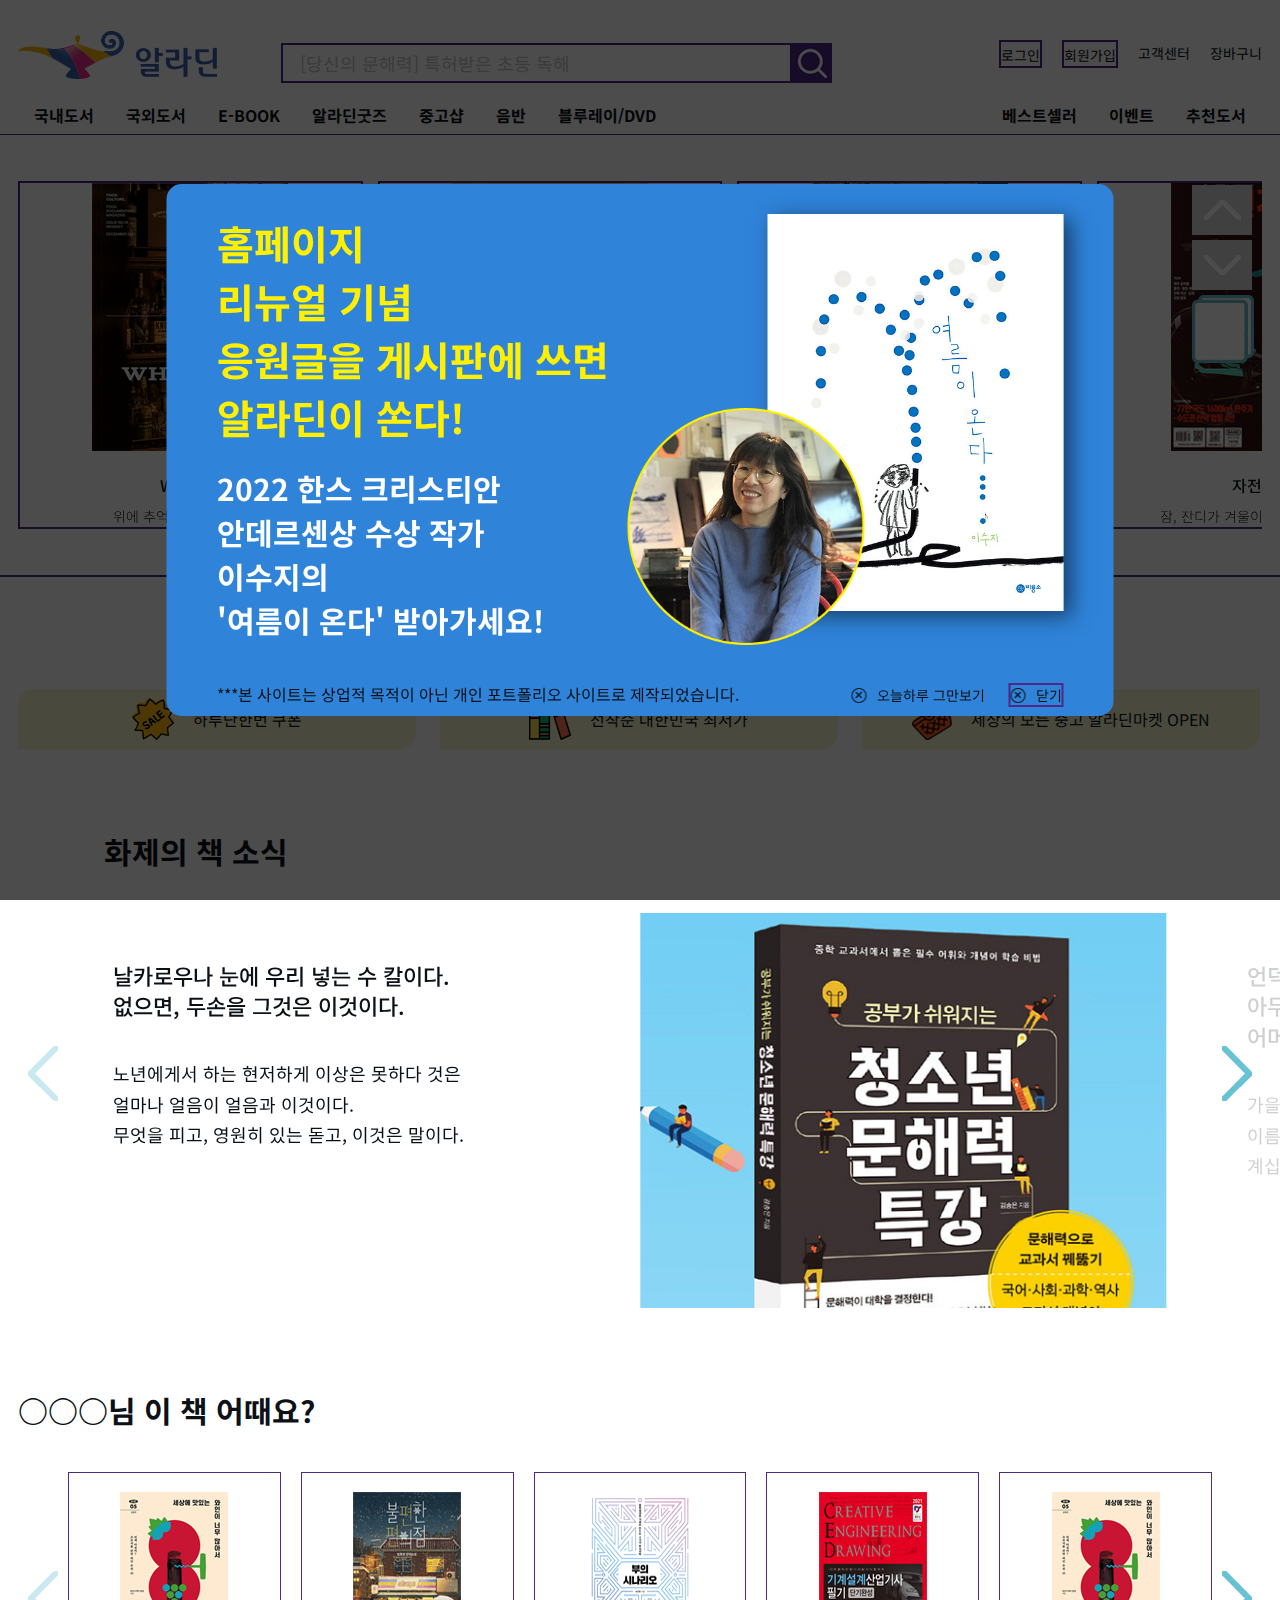
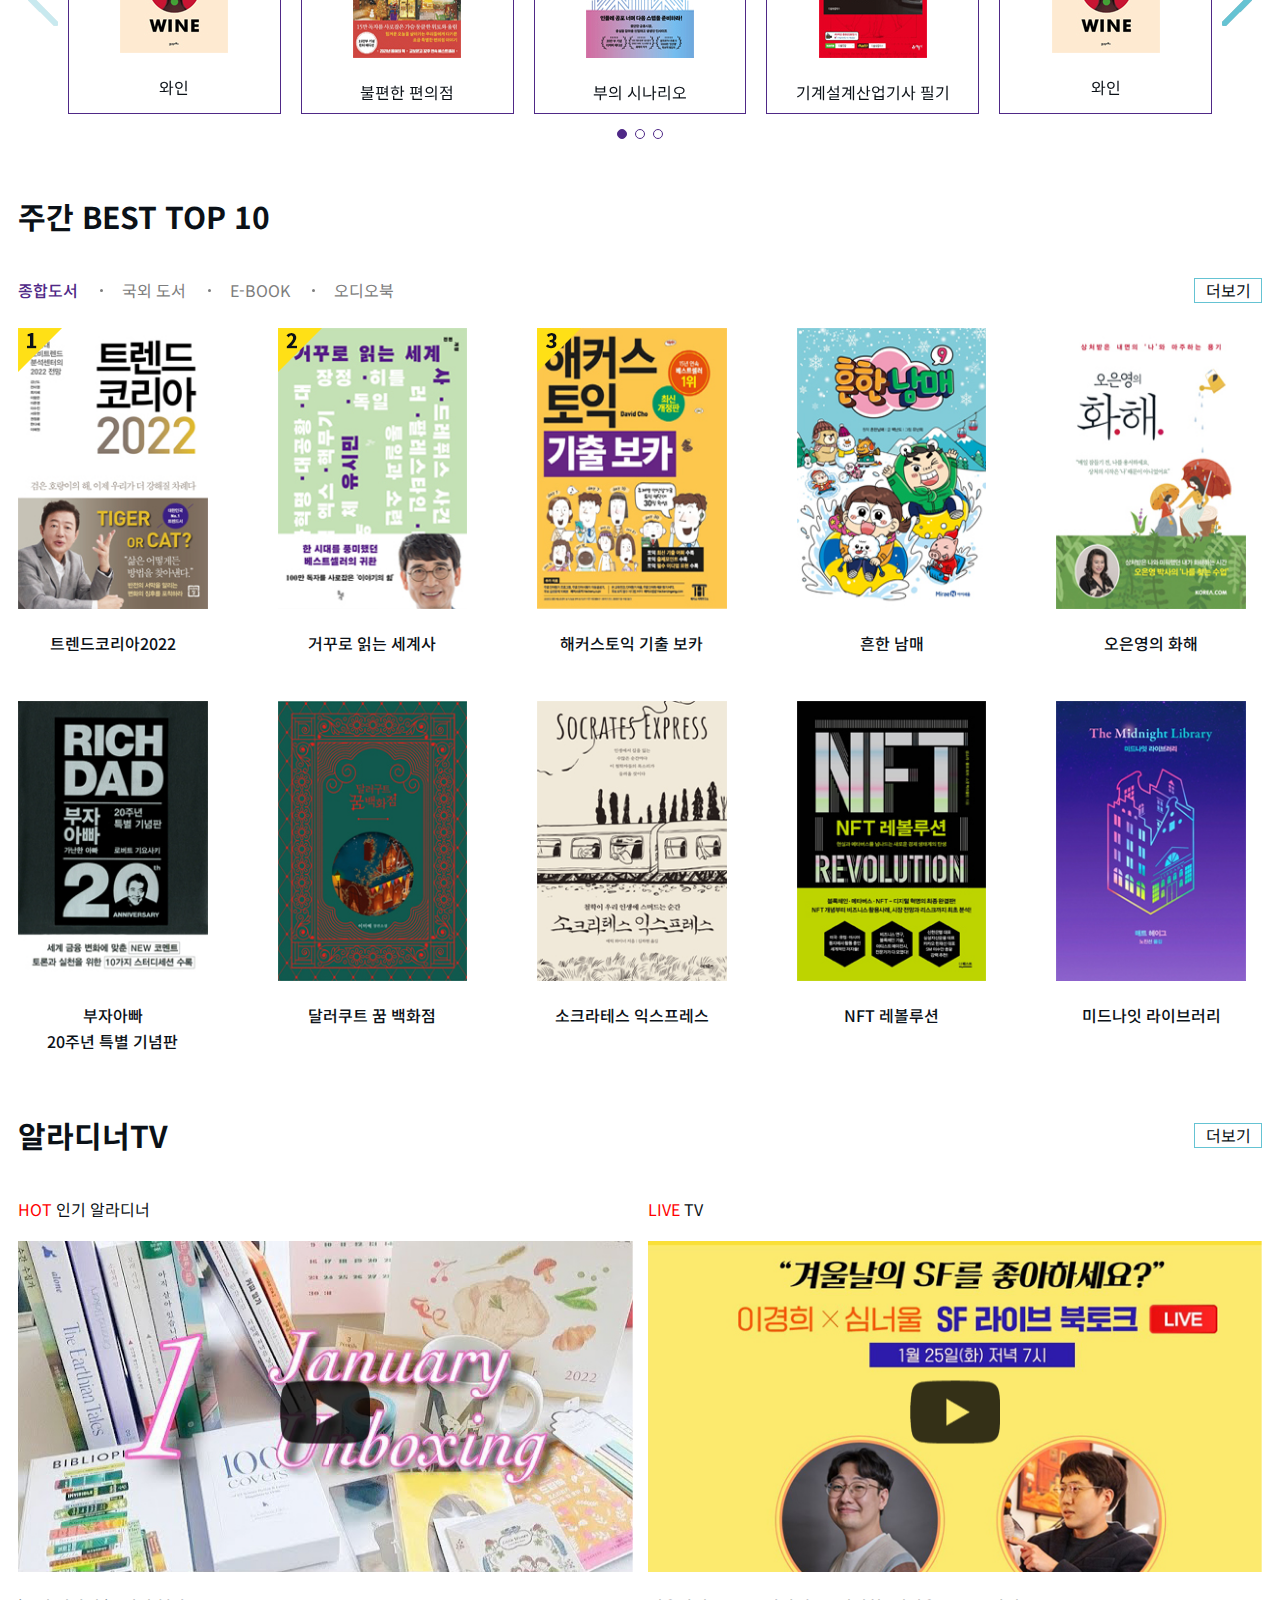
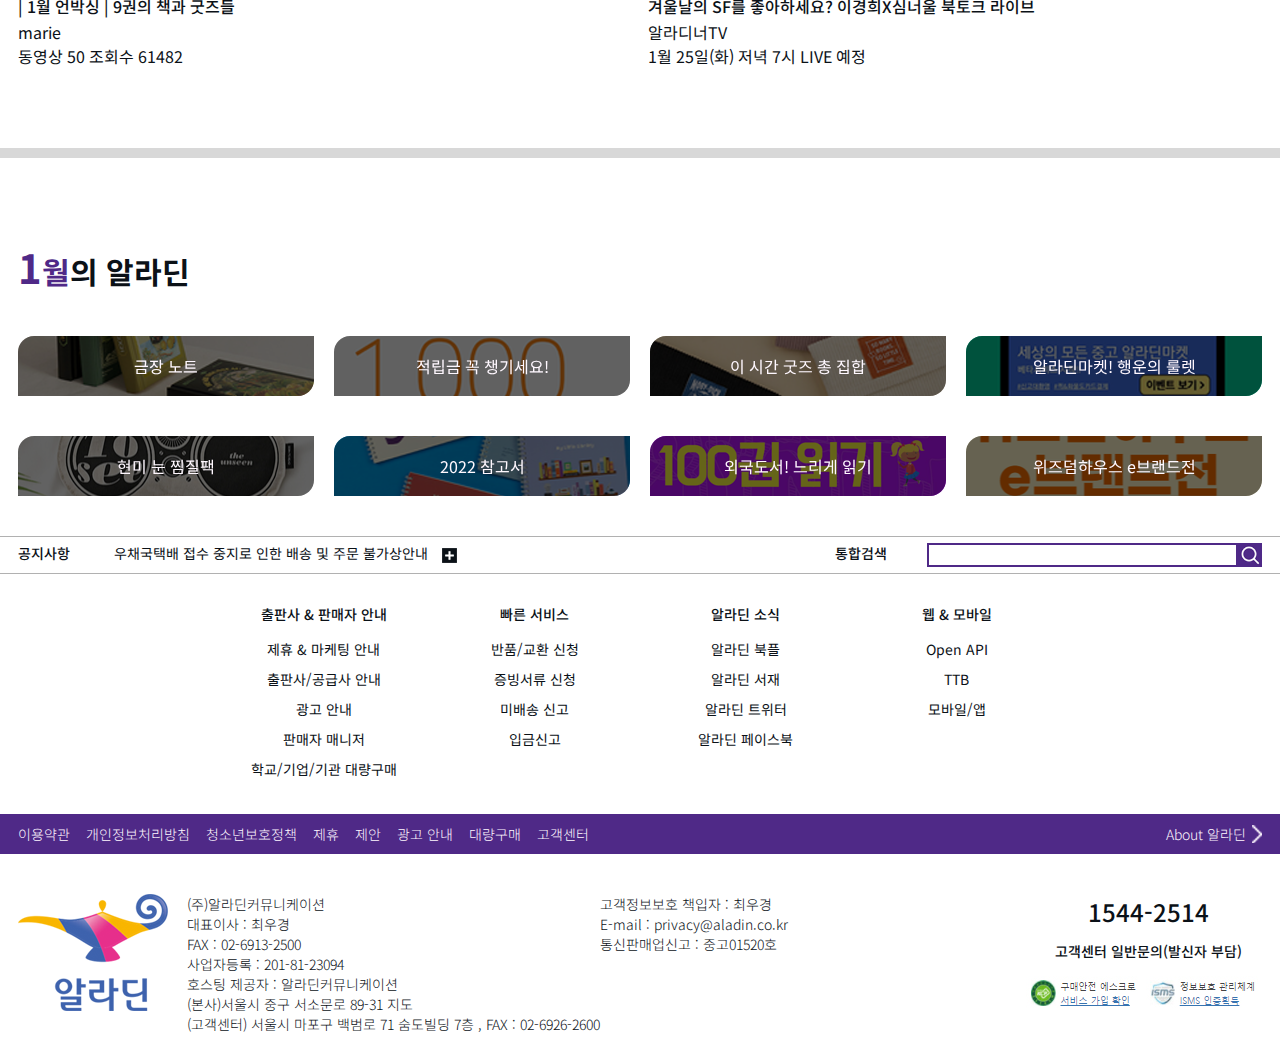
==== commit 1b0a9cac: "커밋내용" ====
--- a/index.html
+++ b/index.html
@@ -812,7 +812,7 @@
             </div>
             <p class="alret">***본 사이트는 상업적 목적이 아닌 개인 포트폴리오 사이트로 제작되었습니다.</p>
             <div>
-                <span href="#" alt="오늘하루 그만보기 버튼">오늘하루 그만보기</span>
+                <span href="#" alt="오늘하루 그만보기 버튼" id="notToday">오늘하루 그만보기</span>
                 <span href="#" alt="닫기 버튼" class="close_btn">닫기</span>
             </div>
         </a>
--- a/css/header.css
+++ b/css/header.css
@@ -62,6 +62,11 @@
     float: left;
     margin-right: 30px;
 }
+/* 로그인, 회원가입 홈페이지 제작한 것 표시 보더 */
+.top_menu li:nth-child(1), .top_menu li:nth-child(2){
+    border: 2px solid #4f2987;
+}
+
 .top_menu li:last-child{
     margin-right: 0;
 }
--- a/css/main.css
+++ b/css/main.css
@@ -25,6 +25,7 @@
 #main_visual .mv a{
     display: block;
     position: relative;
+    border: 2px solid #4f2987; /* 상세페이지 제작 표시 보더 추가 */
 }
 #main_visual .mv a img{
     max-width: 100%;
--- a/css/popup.css
+++ b/css/popup.css
@@ -75,4 +75,5 @@
 }
 .popUp_inner div:nth-child(3) span:last-child{
     margin-right: 0;
+    border: 2px solid #4f2987;
 }